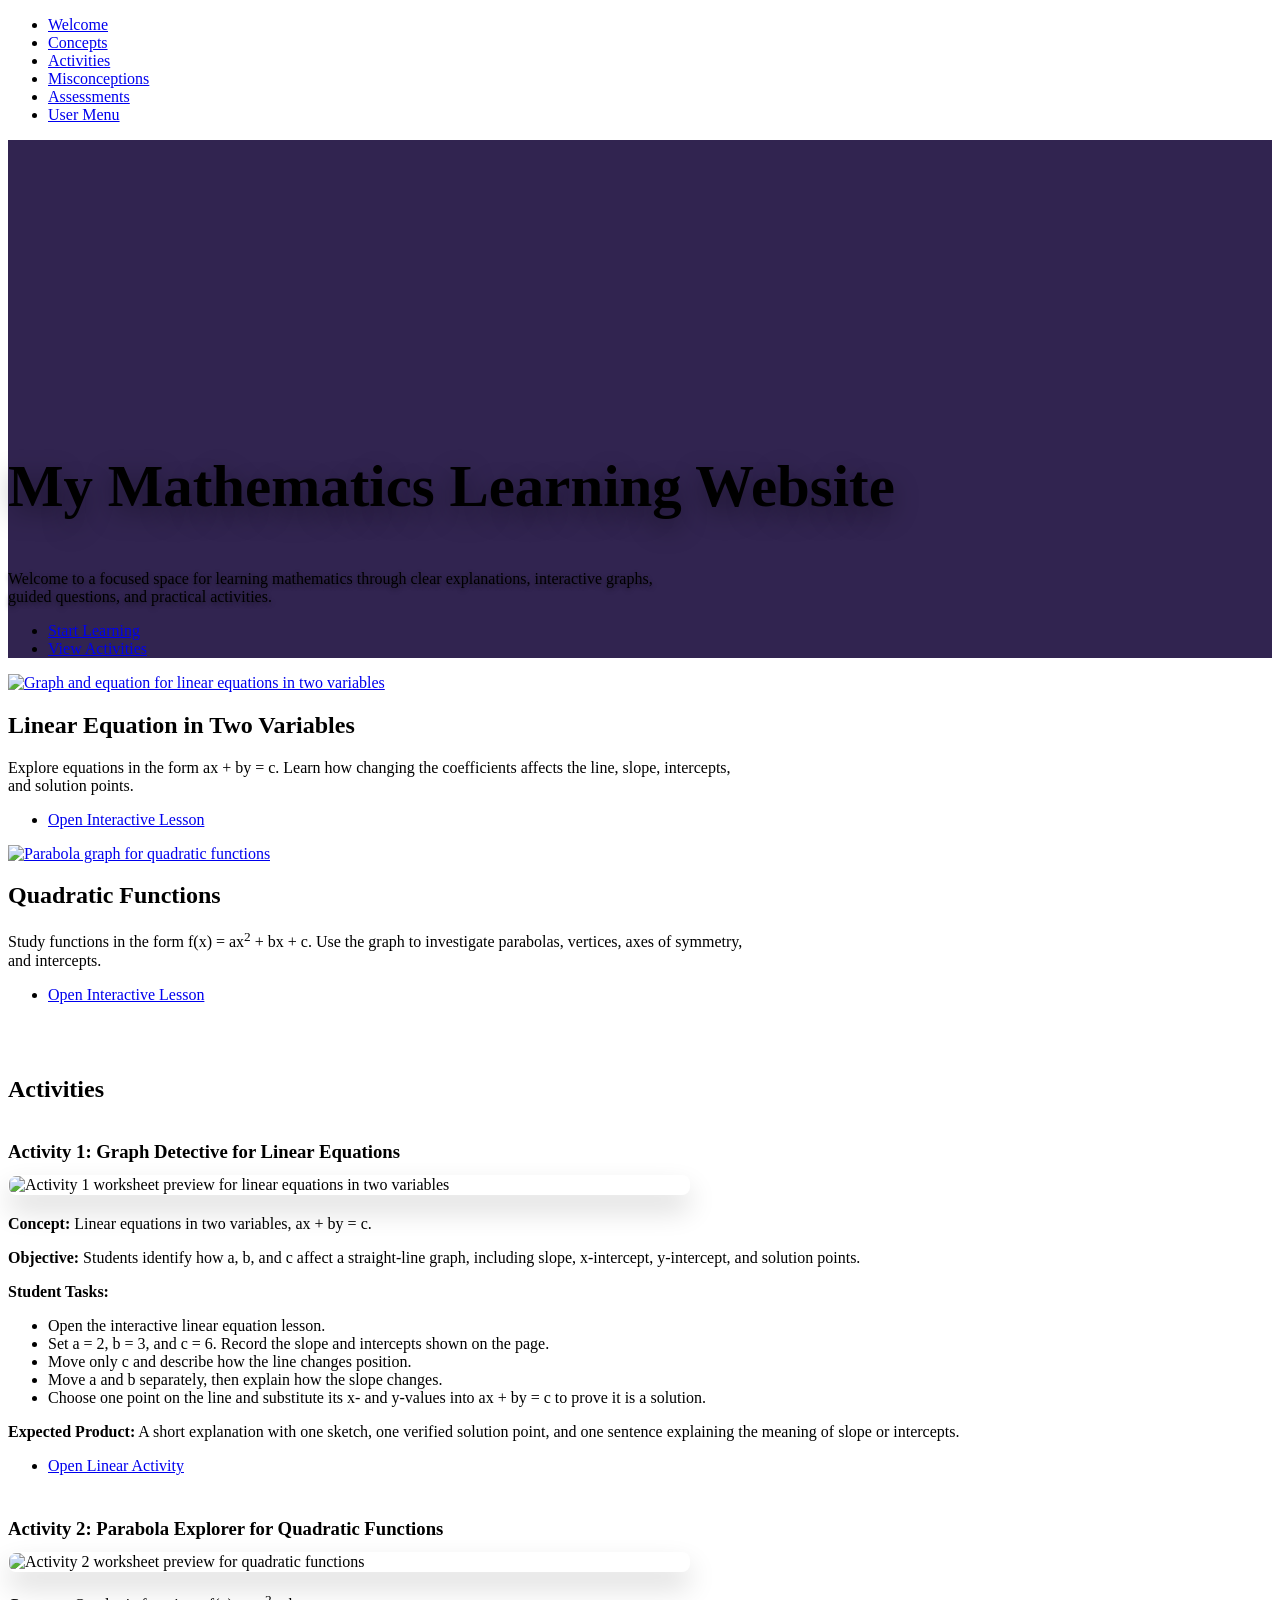
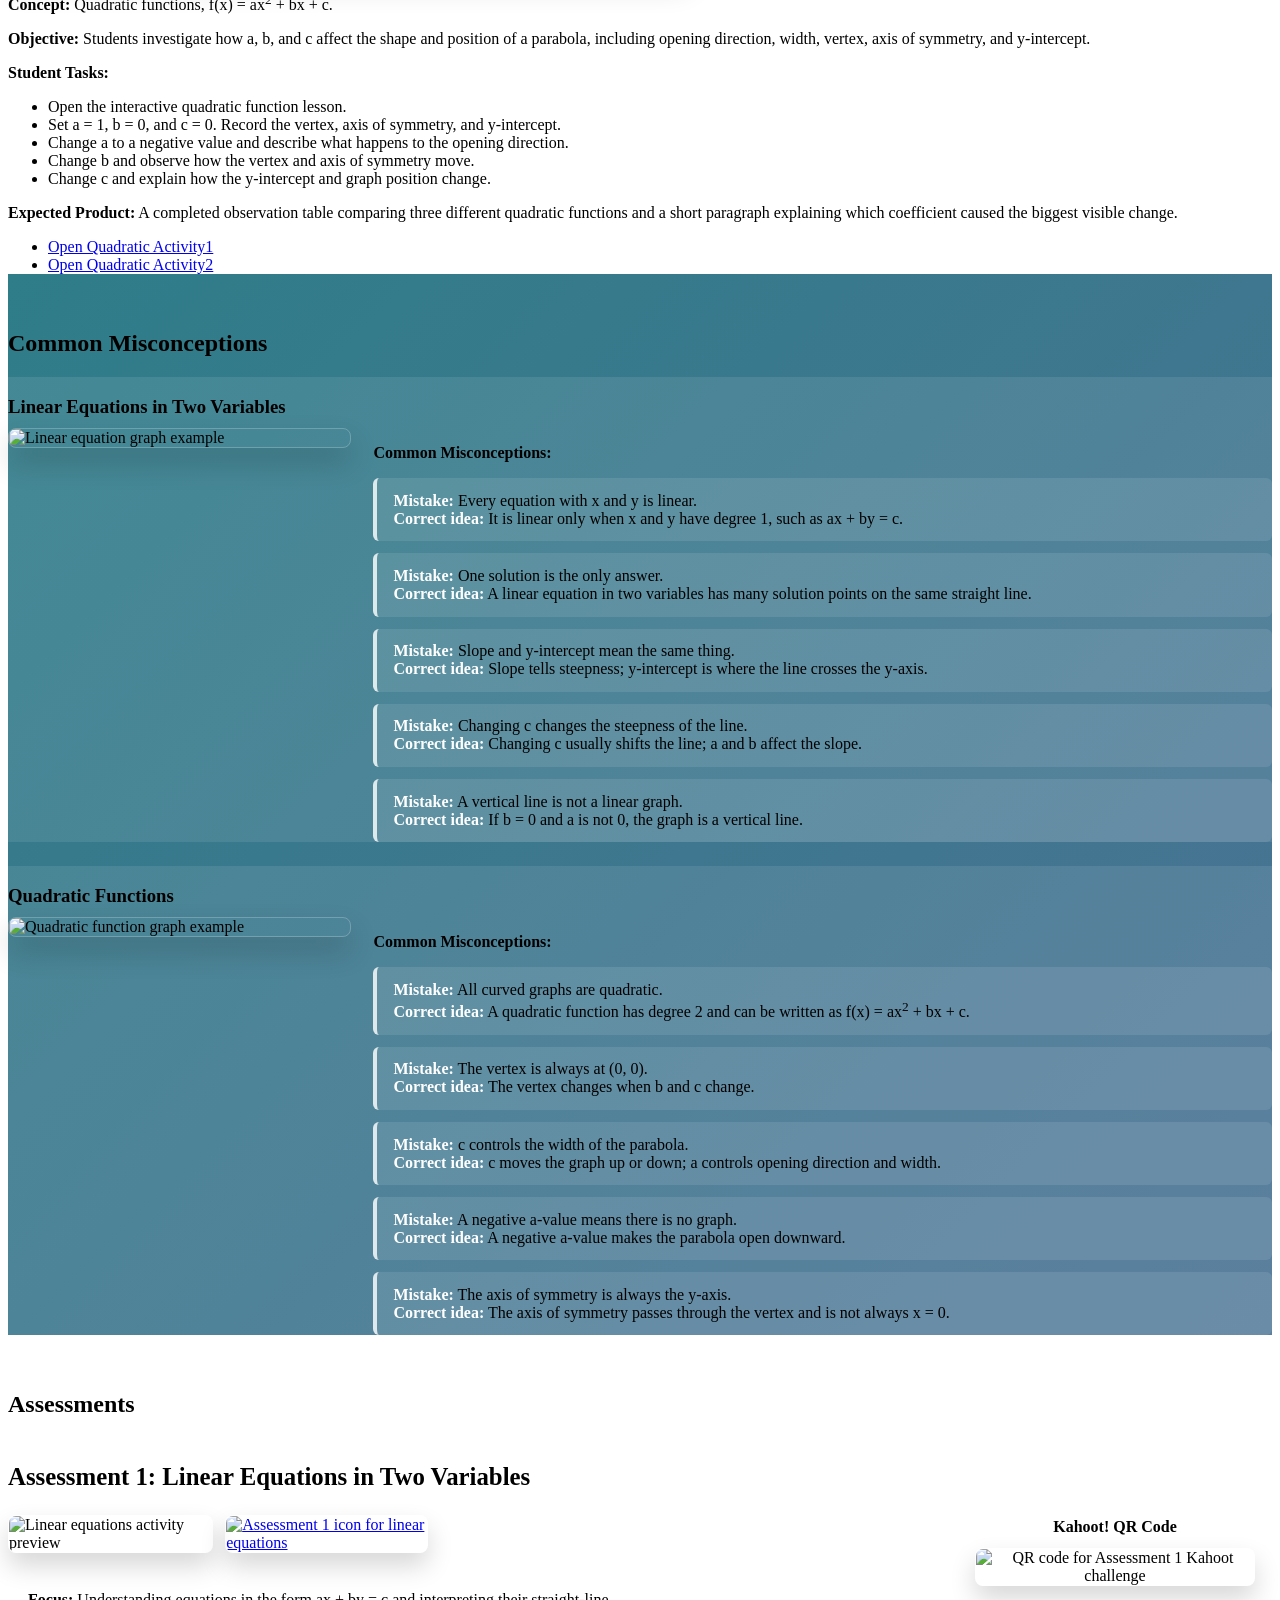
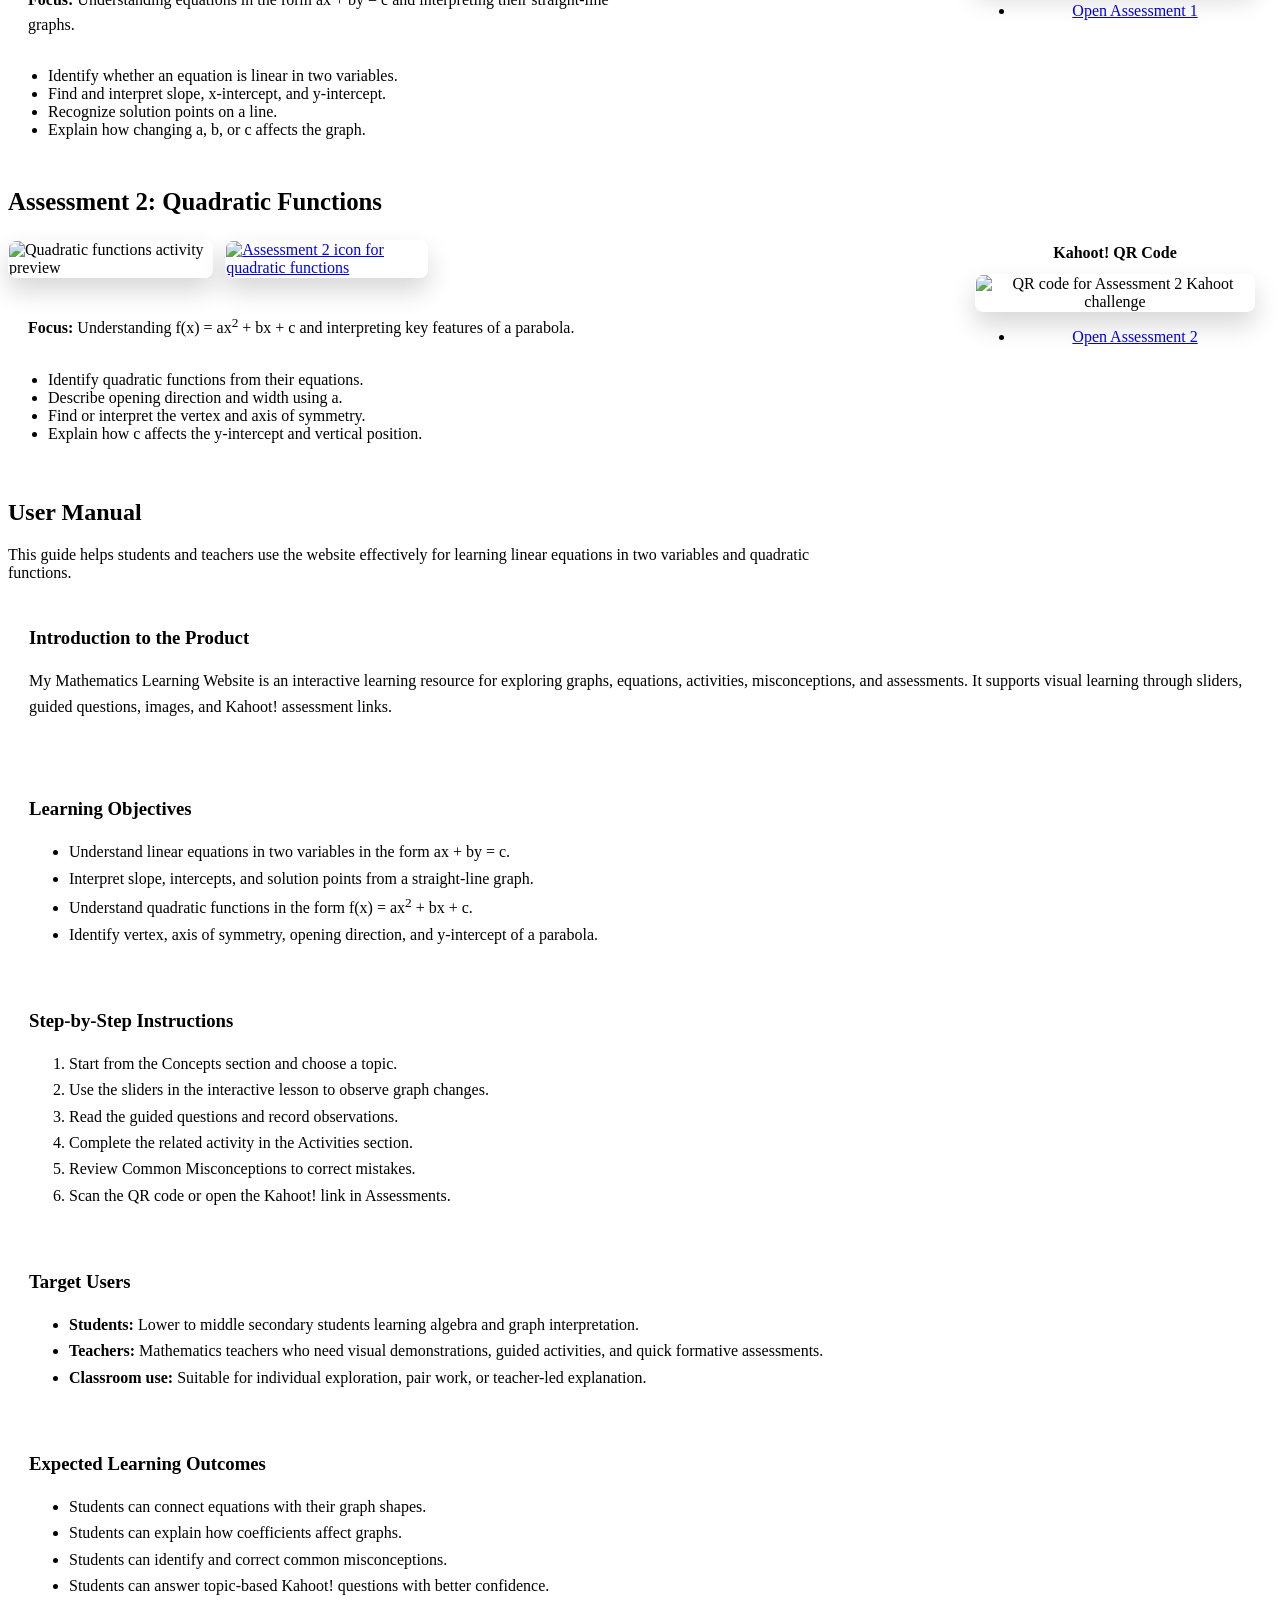
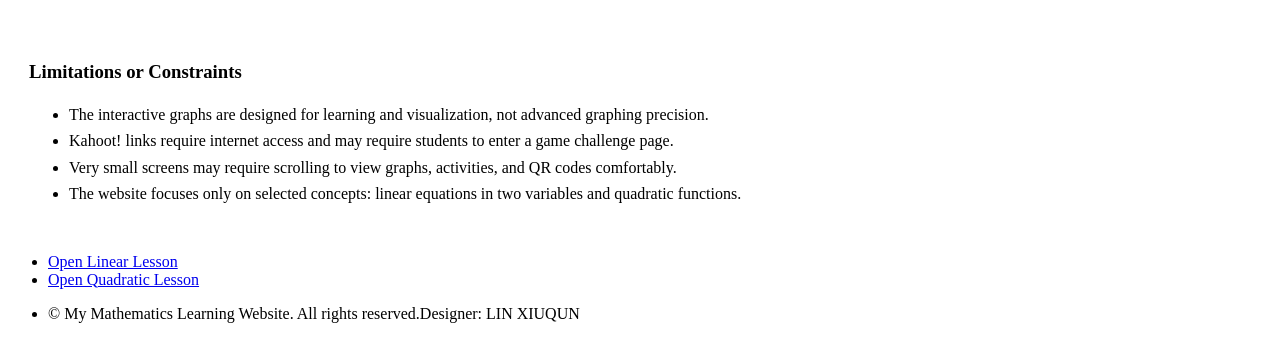
==== index.html @ 7a6833ec "Add files via upload" ====
<!DOCTYPE HTML>
<html>
	<head>
		<title>My Mathematics Learning Website</title>
		<meta charset="utf-8" />
		<meta name="viewport" content="width=device-width, initial-scale=1, user-scalable=no" />
		<link rel="stylesheet" href="assets/css/main.css" />
		<noscript><link rel="stylesheet" href="assets/css/noscript.css" /></noscript>
		<style>
			#intro {
				background-color: #312450;
				background-image: url("assets/css/images/intro-bg.png");
				background-position: center center;
				background-repeat: no-repeat;
				background-size: cover;
				background-attachment: scroll;
				justify-content: flex-start;
			}

			#intro .inner {
				max-width: none;
				padding-top: clamp(14.5rem, 40vh, 16.5rem);
			}

			#intro h1 {
				font-size: clamp(2.25rem, 4.6vw, 3.85rem);
				max-width: none;
				white-space: nowrap;
				text-shadow: 0 0.15em 0.45em rgba(0, 0, 0, 0.45);
			}

			#intro p {
				max-width: 680px;
				text-shadow: 0 0.1em 0.35em rgba(0, 0, 0, 0.45);
			}

			@media screen and (max-width: 736px) {
				#intro .inner {
					padding-top: 9rem;
				}

				#intro h1 {
					font-size: clamp(1.75rem, 8vw, 2.75rem);
				}
			}

			.spotlights .content .inner p {
				max-width: 46rem;
			}

			.section-note {
				max-width: 820px;
			}

			.features section h3 {
				margin-bottom: 0.65rem;
			}

			.features section ul {
				margin-bottom: 0;
			}

			.activity-list {
				display: grid;
				grid-template-columns: 1fr;
				gap: 1.5rem;
			}

			#two > .inner,
			#three > .inner {
				padding-top: 2.25rem;
			}

			.stacked-list {
				display: grid;
				grid-template-columns: 1fr;
				gap: 1.5rem;
			}

			.activity-list section,
			.stacked-list section {
				width: 100%;
			}

			.activity-image {
				display: block;
				width: 100%;
				max-width: 680px;
				height: auto;
				margin: 0.75rem 0 1.25rem;
				border-radius: 8px;
				border: 1px solid rgba(255, 255, 255, 0.18);
				box-shadow: 0 0.9rem 1.8rem rgba(0, 0, 0, 0.16);
			}

			#three {
				background: linear-gradient(135deg, #2f7d89 0%, #4b7294 100%);
			}

			#three .section-note {
				color: rgba(255, 255, 255, 0.82);
			}

			.misconception-card {
				background: rgba(255, 255, 255, 0.09);
				border-color: rgba(255, 255, 255, 0.22);
			}

			.misconception-layout {
				display: grid;
				grid-template-columns: minmax(220px, 0.38fr) minmax(0, 1fr);
				gap: 1.5rem;
				align-items: start;
			}

			.misconception-image {
				width: 100%;
				height: auto;
				border-radius: 8px;
				border: 1px solid rgba(255, 255, 255, 0.22);
				box-shadow: 0 0.9rem 1.8rem rgba(0, 0, 0, 0.18);
			}

			.misconception-list {
				display: grid;
				gap: 0.75rem;
				margin: 0;
				padding: 0;
				list-style: none;
			}

			.misconception-list li {
				background: rgba(255, 255, 255, 0.1);
				border-left: 4px solid rgba(255, 255, 255, 0.8);
				border-radius: 6px;
				padding: 0.85rem 1rem;
			}

			.misconception-list strong {
				color: #ffffff;
			}

			#four > .inner {
				padding-top: 2.25rem;
			}

			.assessment-list {
				display: grid;
				grid-template-columns: 1fr;
				gap: 1.5rem;
			}

			.assessment-card {
				width: 100%;
			}

			.assessment-layout {
				display: flex;
				flex-wrap: wrap;
				gap: 1.5rem;
				align-items: flex-start;
			}

			.assessment-layout > div:first-child {
				flex: 1 1 380px;
				min-width: 300px;
			}

			.assessment-card h3 {
				font-size: clamp(1.25rem, 2vw, 1.55rem);
				white-space: nowrap;
			}

			.assessment-visuals {
				display: grid;
				grid-template-columns: repeat(2, minmax(0, 1fr));
				gap: 0.9rem;
				margin: 0.85rem 0 1.2rem;
				max-width: 420px;
			}

			.assessment-image,
			.assessment-qr {
				width: 100%;
				height: auto;
				border-radius: 8px;
				border: 1px solid rgba(255, 255, 255, 0.2);
				box-shadow: 0 0.8rem 1.6rem rgba(0, 0, 0, 0.16);
			}

			.assessment-image-link {
				display: block;
				border-bottom: 0;
			}

			.assessment-image-link .assessment-image {
				transition: transform 0.2s ease, box-shadow 0.2s ease;
			}

			.assessment-image-link:hover .assessment-image {
				transform: translateY(-3px);
				box-shadow: 0 1rem 2rem rgba(0, 0, 0, 0.24);
			}

			.assessment-qr-panel {
				background: rgba(255, 255, 255, 0.1);
				border: 1px solid rgba(255, 255, 255, 0.18);
				border-radius: 8px;
				padding: 1rem;
				flex: 0 0 280px;
				justify-self: end;
				margin-left: auto;
				text-align: center;
				width: 280px;
			}

			.assessment-qr-panel h4 {
				margin: 0 0 0.75rem;
			}

			.assessment-qr-panel .actions {
				justify-content: center;
				margin: 1rem 0 0;
			}

			.assessment-focus {
				background: rgba(255, 255, 255, 0.1);
				border-left: 4px solid rgba(255, 255, 255, 0.82);
				border-radius: 6px;
				line-height: 1.55;
				margin: 1.35rem 0 1rem;
				max-width: 620px;
				padding: 0.85rem 1rem;
			}

			@media screen and (max-width: 980px) {
				.misconception-layout {
					grid-template-columns: 1fr;
				}
			}

			@media screen and (max-width: 860px) {
				.assessment-qr {
					max-width: 260px;
				}

				.assessment-qr-panel {
					justify-self: start;
					margin-left: 0;
					max-width: 320px;
					width: 100%;
				}

				.misconception-image {
					max-width: 520px;
				}

				.assessment-card h3 {
					white-space: normal;
				}
			}

			.quick-links {
				display: grid;
				grid-template-columns: repeat(2, minmax(0, 1fr));
				gap: 1.25rem;
				margin-top: 1.5rem;
			}

			.quick-link {
				background: rgba(255, 255, 255, 0.055);
				border: 1px solid rgba(255, 255, 255, 0.14);
				border-radius: 8px;
				padding: 1.25rem;
			}

			.quick-link h3 {
				margin-top: 0;
			}

			.quick-link .actions {
				margin-bottom: 0;
			}

			#five > .inner {
				padding-top: 2.25rem;
			}

			.manual-grid {
				display: grid;
				grid-template-columns: 1fr;
				gap: 1.25rem;
				margin-top: 1.5rem;
			}

			.manual-card {
				background: rgba(255, 255, 255, 0.07);
				border: 1px solid rgba(255, 255, 255, 0.16);
				border-radius: 8px;
				padding: 1.25rem;
			}

			.manual-card h3 {
				margin-top: 0;
			}

			.manual-card .icon.major {
				margin-bottom: 0.9rem;
			}

			.manual-card p,
			.manual-card li {
				line-height: 1.65;
			}

			.manual-card ul,
			.manual-card ol {
				margin-bottom: 0;
			}

			.manual-actions {
				margin-top: 1.5rem;
			}

			@media screen and (max-width: 736px) {
				.quick-links,
				.manual-grid {
					grid-template-columns: 1fr;
				}
			}
		</style>
	</head>
	<body class="is-preload">
		<section id="sidebar">
			<div class="inner">
				<nav>
					<ul>
						<li><a href="#intro">Welcome</a></li>
						<li><a href="#one">Concepts</a></li>
						<li><a href="#two">Activities</a></li>
						<li><a href="#three">Misconceptions</a></li>
						<li><a href="#four">Assessments</a></li>
						<li><a href="#five">User Menu</a></li>
					</ul>
				</nav>
			</div>
		</section>

		<div id="wrapper">
			<section id="intro" class="wrapper style1 fullscreen fade-up">
				<div class="inner">
					<h1>My Mathematics Learning Website</h1>
					<p>Welcome to a focused space for learning mathematics through clear explanations, interactive graphs, guided questions, and practical activities.</p>
					<ul class="actions">
						<li><a href="#one" class="button scrolly">Start Learning</a></li>
						<li><a href="#two" class="button scrolly">View Activities</a></li>
					</ul>
				</div>
			</section>

			<section id="one" class="wrapper style2 spotlights">
				<section>
					<a href="linear-equation-fall.html" class="image"><img src="images/linear-equation.png" alt="Graph and equation for linear equations in two variables" data-position="center center" /></a>
					<div class="content">
						<div class="inner">
							<h2>Linear Equation in Two Variables</h2>
							<p>Explore equations in the form ax + by = c. Learn how changing the coefficients affects the line, slope, intercepts, and solution points.</p>
							<ul class="actions">
								<li><a href="linear-equation-fall.html" class="button">Open Interactive Lesson</a></li>
							</ul>
						</div>
					</div>
				</section>
				<section>
					<a href="quadratic-function-fall.html" class="image"><img src="images/quadratic-function.png" alt="Parabola graph for quadratic functions" data-position="top center" /></a>
					<div class="content">
						<div class="inner">
							<h2>Quadratic Functions</h2>
							<p>Study functions in the form f(x) = ax<sup>2</sup> + bx + c. Use the graph to investigate parabolas, vertices, axes of symmetry, and intercepts.</p>
							<ul class="actions">
								<li><a href="quadratic-function-fall.html" class="button">Open Interactive Lesson</a></li>
							</ul>
						</div>
					</div>
				</section>
			</section>

			<section id="two" class="wrapper style3 fade-up">
				<div class="inner">
					<h2>Activities</h2>
					<div class="features activity-list">
						<section>
							<span class="icon solid major fa-chart-line"></span>
							<h3>Activity 1: Graph Detective for Linear Equations</h3>
							<img class="activity-image" src="images/Activity 1.png" alt="Activity 1 worksheet preview for linear equations in two variables" />
							<p><strong>Concept:</strong> Linear equations in two variables, ax + by = c.</p>
							<p><strong>Objective:</strong> Students identify how a, b, and c affect a straight-line graph, including slope, x-intercept, y-intercept, and solution points.</p>
							<p><strong>Student Tasks:</strong></p>
							<ul>
								<li>Open the interactive linear equation lesson.</li>
								<li>Set a = 2, b = 3, and c = 6. Record the slope and intercepts shown on the page.</li>
								<li>Move only c and describe how the line changes position.</li>
								<li>Move a and b separately, then explain how the slope changes.</li>
								<li>Choose one point on the line and substitute its x- and y-values into ax + by = c to prove it is a solution.</li>
							</ul>
							<p><strong>Expected Product:</strong> A short explanation with one sketch, one verified solution point, and one sentence explaining the meaning of slope or intercepts.</p>
							<ul class="actions">
								<li><a href="https://www.geogebra.org/calculator/cyp2grm3" class="button">Open Linear Activity</a></li>
							</ul>
						</section>
						<section>
							<span class="icon solid major fa-project-diagram"></span>
							<h3>Activity 2: Parabola Explorer for Quadratic Functions</h3>
							<img class="activity-image" src="images/Activity 2.png" alt="Activity 2 worksheet preview for quadratic functions" />
							<p><strong>Concept:</strong> Quadratic functions, f(x) = ax<sup>2</sup> + bx + c.</p>
							<p><strong>Objective:</strong> Students investigate how a, b, and c affect the shape and position of a parabola, including opening direction, width, vertex, axis of symmetry, and y-intercept.</p>
							<p><strong>Student Tasks:</strong></p>
							<ul>
								<li>Open the interactive quadratic function lesson.</li>
								<li>Set a = 1, b = 0, and c = 0. Record the vertex, axis of symmetry, and y-intercept.</li>
								<li>Change a to a negative value and describe what happens to the opening direction.</li>
								<li>Change b and observe how the vertex and axis of symmetry move.</li>
								<li>Change c and explain how the y-intercept and graph position change.</li>
							</ul>
							<p><strong>Expected Product:</strong> A completed observation table comparing three different quadratic functions and a short paragraph explaining which coefficient caused the biggest visible change.</p>
							<ul class="actions">
								<li><a href="https://www.geogebra.org/calculator/xvq3qetr" class="button">Open Quadratic Activity1</a></li>
								<li><a href="https://www.geogebra.org/calculator/nx4ectx9" class="button">Open Quadratic Activity2</a></li>
							</ul>
						</section>
					</div>
				</div>
			</section>

			<section id="three" class="wrapper fade-up">
				<div class="inner">
					<h2>Common Misconceptions</h2>
					<div class="features stacked-list">
						<section class="misconception-card">
							<span class="icon solid major fa-chart-line"></span>
							<h3>Linear Equations in Two Variables</h3>
							<div class="misconception-layout">
								<img class="misconception-image" src="images/linear-equation-1.png" alt="Linear equation graph example" />
								<div>
									<p><strong>Common Misconceptions:</strong></p>
									<ul class="misconception-list">
										<li><strong>Mistake:</strong> Every equation with x and y is linear.<br><strong>Correct idea:</strong> It is linear only when x and y have degree 1, such as ax + by = c.</li>
										<li><strong>Mistake:</strong> One solution is the only answer.<br><strong>Correct idea:</strong> A linear equation in two variables has many solution points on the same straight line.</li>
										<li><strong>Mistake:</strong> Slope and y-intercept mean the same thing.<br><strong>Correct idea:</strong> Slope tells steepness; y-intercept is where the line crosses the y-axis.</li>
										<li><strong>Mistake:</strong> Changing c changes the steepness of the line.<br><strong>Correct idea:</strong> Changing c usually shifts the line; a and b affect the slope.</li>
										<li><strong>Mistake:</strong> A vertical line is not a linear graph.<br><strong>Correct idea:</strong> If b = 0 and a is not 0, the graph is a vertical line.</li>
									</ul>
								</div>
							</div>
						</section>
						<section class="misconception-card">
							<span class="icon solid major fa-project-diagram"></span>
							<h3>Quadratic Functions</h3>
							<div class="misconception-layout">
								<img class="misconception-image" src="images/quadratic-function-1.png" alt="Quadratic function graph example" />
								<div>
									<p><strong>Common Misconceptions:</strong></p>
									<ul class="misconception-list">
										<li><strong>Mistake:</strong> All curved graphs are quadratic.<br><strong>Correct idea:</strong> A quadratic function has degree 2 and can be written as f(x) = ax<sup>2</sup> + bx + c.</li>
										<li><strong>Mistake:</strong> The vertex is always at (0, 0).<br><strong>Correct idea:</strong> The vertex changes when b and c change.</li>
										<li><strong>Mistake:</strong> c controls the width of the parabola.<br><strong>Correct idea:</strong> c moves the graph up or down; a controls opening direction and width.</li>
										<li><strong>Mistake:</strong> A negative a-value means there is no graph.<br><strong>Correct idea:</strong> A negative a-value makes the parabola open downward.</li>
										<li><strong>Mistake:</strong> The axis of symmetry is always the y-axis.<br><strong>Correct idea:</strong> The axis of symmetry passes through the vertex and is not always x = 0.</li>
									</ul>
								</div>
							</div>
						</section>
					</div>
				</div>
			</section>

			<section id="four" class="wrapper style2 fade-up">
				<div class="inner">
					<h2>Assessments</h2>
					<div class="features assessment-list">
						<section class="assessment-card">
							<span class="icon solid major fa-list-ol"></span>
							<h3>Assessment 1: Linear Equations in Two Variables</h3>
							<div class="assessment-layout">
								<div>
									<div class="assessment-visuals">
										<img class="assessment-image" src="images/Activity 1.png" alt="Linear equations activity preview" />
										<a class="assessment-image-link" href="https://create.kahoot.it/details/7e42a86b-f212-4b4c-a814-577bff039690?drawer=" target="_blank" aria-label="Open Assessment 1 Kahoot creator page">
											<img class="assessment-image" src="images/Assessment1.png" alt="Assessment 1 icon for linear equations" />
										</a>
									</div>
									<p class="assessment-focus"><strong>Focus:</strong> Understanding equations in the form ax + by = c and interpreting their straight-line graphs.</p>
									<ul>
										<li>Identify whether an equation is linear in two variables.</li>
										<li>Find and interpret slope, x-intercept, and y-intercept.</li>
										<li>Recognize solution points on a line.</li>
										<li>Explain how changing a, b, or c affects the graph.</li>
									</ul>
								</div>
								<div class="assessment-qr-panel">
									<h4>Kahoot! QR Code</h4>
									<img class="assessment-qr" src="images/assignment1-qr-code.png" alt="QR code for Assessment 1 Kahoot challenge" />
									<ul class="actions">
										<li><a href="https://kahoot.it/challenge/07612202" target="_blank" class="button">Open Assessment 1</a></li>
									</ul>
								</div>
							</div>
						</section>

						<section class="assessment-card">
							<span class="icon solid major fa-comments"></span>
							<h3>Assessment 2: Quadratic Functions</h3>
							<div class="assessment-layout">
								<div>
									<div class="assessment-visuals">
										<img class="assessment-image" src="images/Activity 2.png" alt="Quadratic functions activity preview" />
										<a class="assessment-image-link" href="https://create.kahoot.it/details/2c285b5a-39e4-4279-9cdb-6859ae98ad5c?drawer=" target="_blank" aria-label="Open Assessment 2 Kahoot creator page">
											<img class="assessment-image" src="images/Assessment2.png" alt="Assessment 2 icon for quadratic functions" />
										</a>
									</div>
									<p class="assessment-focus"><strong>Focus:</strong> Understanding f(x) = ax<sup>2</sup> + bx + c and interpreting key features of a parabola.</p>
									<ul>
										<li>Identify quadratic functions from their equations.</li>
										<li>Describe opening direction and width using a.</li>
										<li>Find or interpret the vertex and axis of symmetry.</li>
										<li>Explain how c affects the y-intercept and vertical position.</li>
									</ul>
								</div>
								<div class="assessment-qr-panel">
									<h4>Kahoot! QR Code</h4>
									<img class="assessment-qr" src="images/assignment2-qr-code.png" alt="QR code for Assessment 2 Kahoot challenge" />
									<ul class="actions">
										<li><a href="https://kahoot.it/challenge/01729989" target="_blank" class="button">Open Assessment 2</a></li>
									</ul>
								</div>
							</div>
						</section>
					</div>
				</div>
			</section>

			<section id="five" class="wrapper style1 fade-up">
				<div class="inner">
					<h2>User Manual</h2>
					<p class="section-note">This guide helps students and teachers use the website effectively for learning linear equations in two variables and quadratic functions.</p>
					<div class="manual-grid">
						<section class="manual-card featured">
							<span class="icon solid major fa-info-circle"></span>
							<h3>Introduction to the Product</h3>
							<p>My Mathematics Learning Website is an interactive learning resource for exploring graphs, equations, activities, misconceptions, and assessments. It supports visual learning through sliders, guided questions, images, and Kahoot! assessment links.</p>
						</section>

						<section class="manual-card">
							<span class="icon solid major fa-bullseye"></span>
							<h3>Learning Objectives</h3>
							<ul>
								<li>Understand linear equations in two variables in the form ax + by = c.</li>
								<li>Interpret slope, intercepts, and solution points from a straight-line graph.</li>
								<li>Understand quadratic functions in the form f(x) = ax<sup>2</sup> + bx + c.</li>
								<li>Identify vertex, axis of symmetry, opening direction, and y-intercept of a parabola.</li>
							</ul>
						</section>

						<section class="manual-card">
							<span class="icon solid major fa-tasks"></span>
							<h3>Step-by-Step Instructions</h3>
							<ol>
								<li>Start from the Concepts section and choose a topic.</li>
								<li>Use the sliders in the interactive lesson to observe graph changes.</li>
								<li>Read the guided questions and record observations.</li>
								<li>Complete the related activity in the Activities section.</li>
								<li>Review Common Misconceptions to correct mistakes.</li>
								<li>Scan the QR code or open the Kahoot! link in Assessments.</li>
							</ol>
						</section>

						<section class="manual-card">
							<span class="icon solid major fa-users"></span>
							<h3>Target Users</h3>
							<ul>
								<li><strong>Students:</strong> Lower to middle secondary students learning algebra and graph interpretation.</li>
								<li><strong>Teachers:</strong> Mathematics teachers who need visual demonstrations, guided activities, and quick formative assessments.</li>
								<li><strong>Classroom use:</strong> Suitable for individual exploration, pair work, or teacher-led explanation.</li>
							</ul>
						</section>

						<section class="manual-card">
							<span class="icon solid major fa-check-circle"></span>
							<h3>Expected Learning Outcomes</h3>
							<ul>
								<li>Students can connect equations with their graph shapes.</li>
								<li>Students can explain how coefficients affect graphs.</li>
								<li>Students can identify and correct common misconceptions.</li>
								<li>Students can answer topic-based Kahoot! questions with better confidence.</li>
							</ul>
						</section>

						<section class="manual-card featured">
							<span class="icon solid major fa-exclamation-triangle"></span>
							<h3>Limitations or Constraints</h3>
							<ul>
								<li>The interactive graphs are designed for learning and visualization, not advanced graphing precision.</li>
								<li>Kahoot! links require internet access and may require students to enter a game challenge page.</li>
								<li>Very small screens may require scrolling to view graphs, activities, and QR codes comfortably.</li>
								<li>The website focuses only on selected concepts: linear equations in two variables and quadratic functions.</li>
							</ul>
						</section>
					</div>
					<ul class="actions manual-actions">
						<li><a href="linear-equation-fall.html" class="button">Open Linear Lesson</a></li>
						<li><a href="quadratic-function-fall.html" class="button">Open Quadratic Lesson</a></li>
					</ul>
				</div>
			</section>
		</div>

		<footer id="footer" class="wrapper style1-alt">
			<div class="inner">
				<ul class="menu">
					<li>&copy; My Mathematics Learning Website. All rights reserved.Designer: LIN XIUQUN</li>
				</ul>
			</div>
		</footer>

		<script src="assets/js/jquery.min.js"></script>
		<script src="assets/js/jquery.scrollex.min.js"></script>
		<script src="assets/js/jquery.scrolly.min.js"></script>
		<script src="assets/js/browser.min.js"></script>
		<script src="assets/js/breakpoints.min.js"></script>
		<script src="assets/js/util.js"></script>
		<script src="assets/js/main.js"></script>
	</body>
</html>
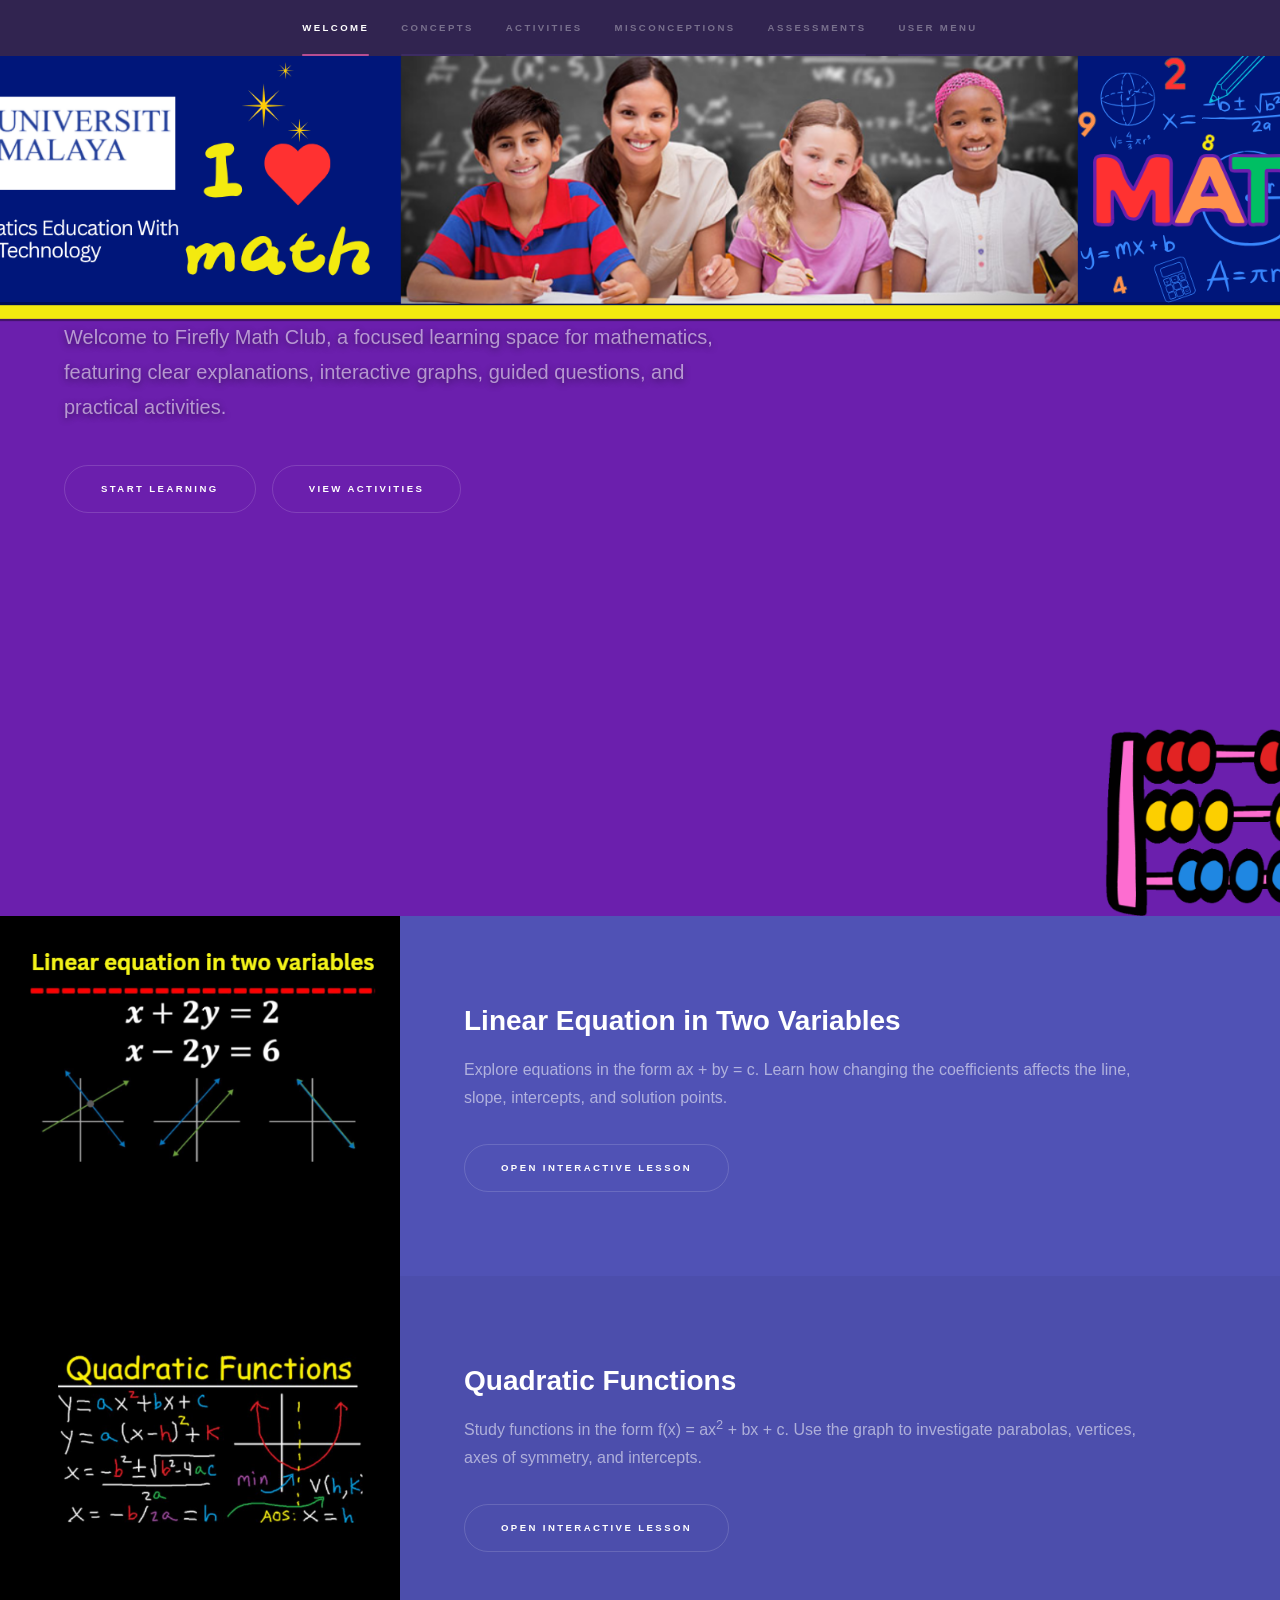
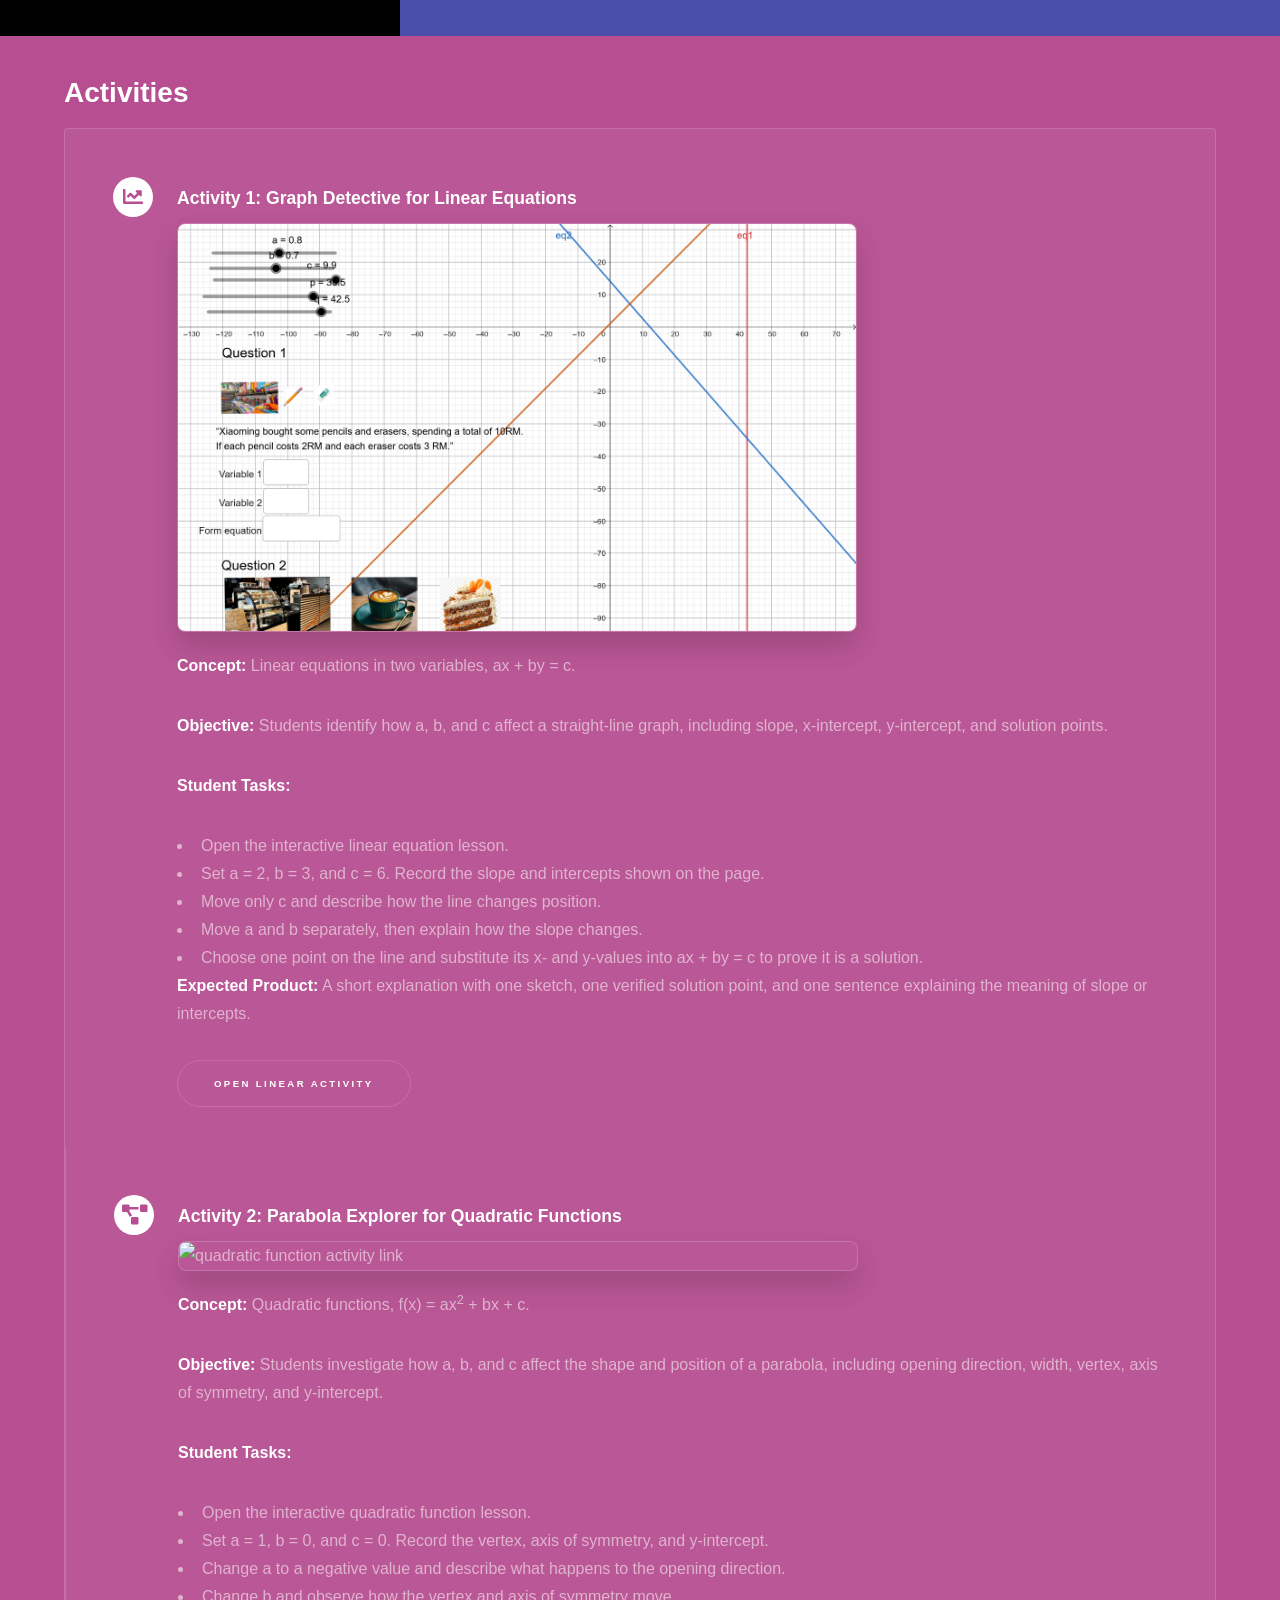
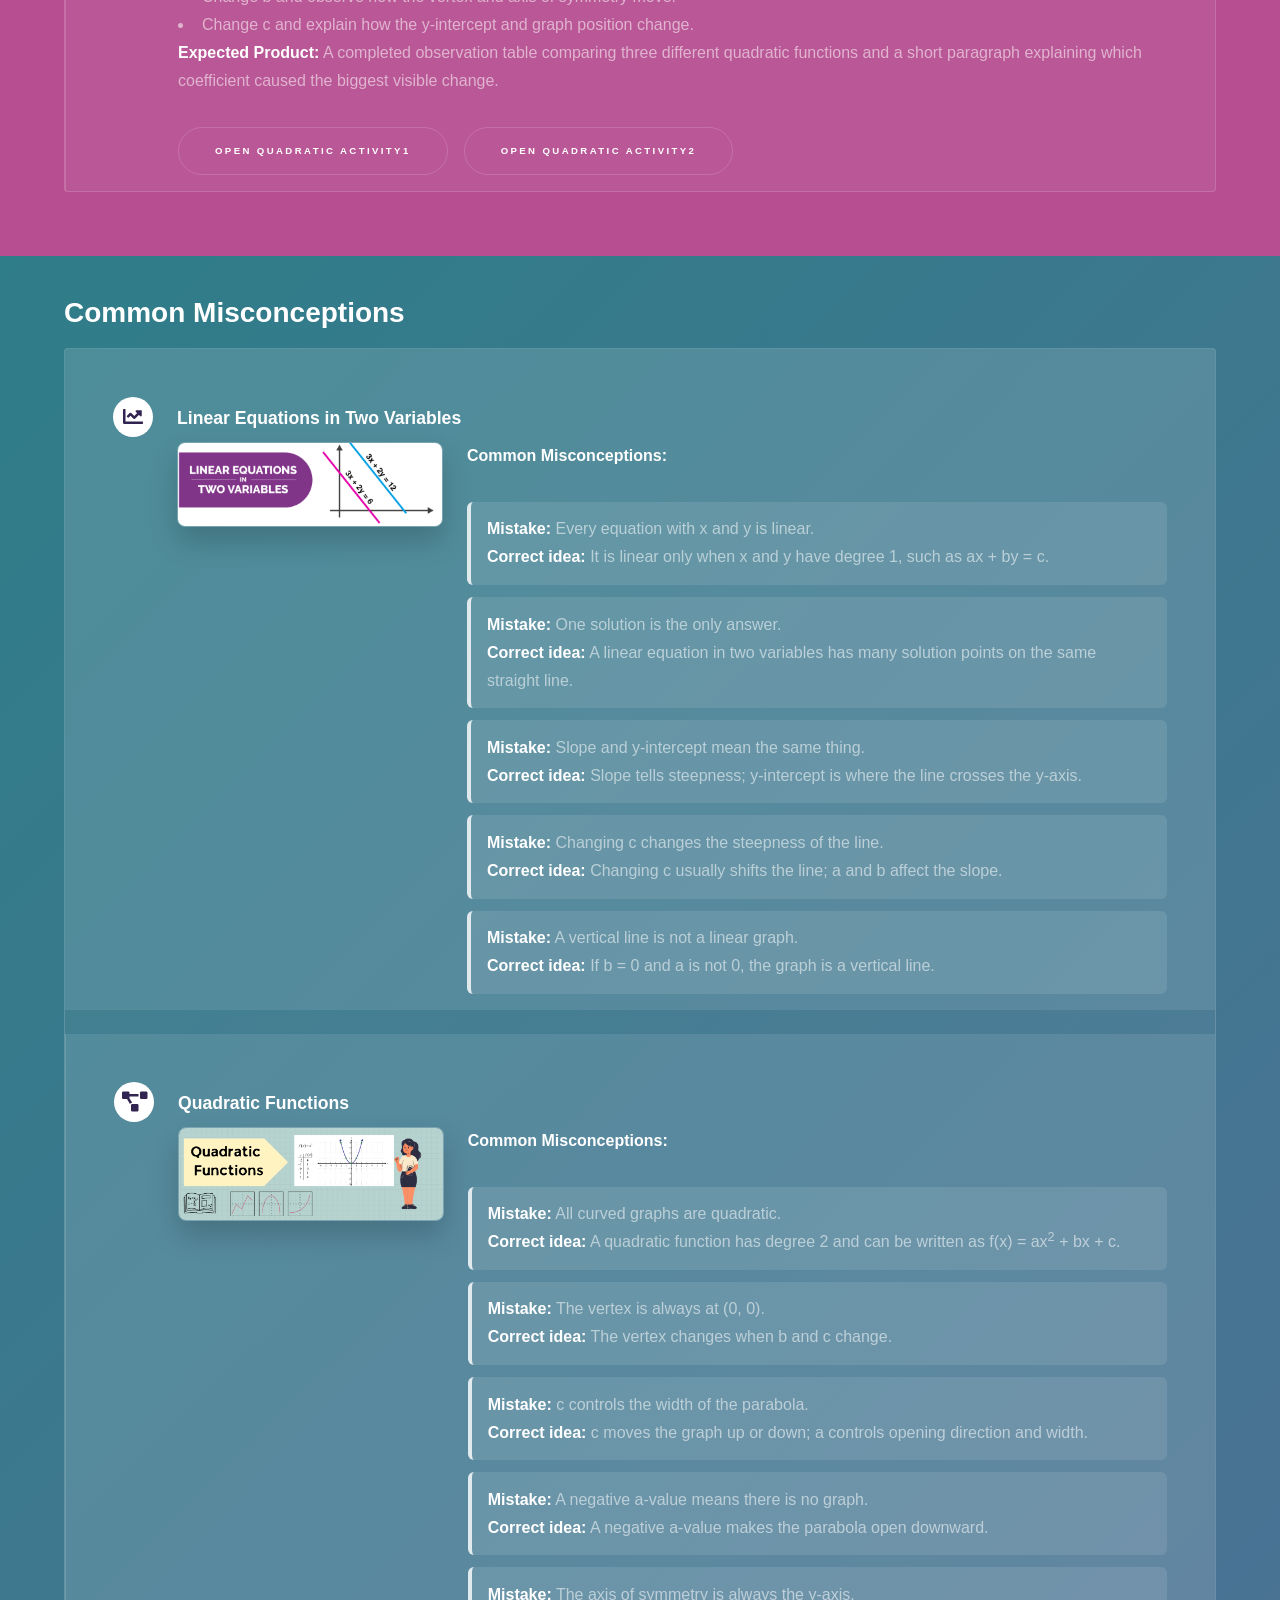
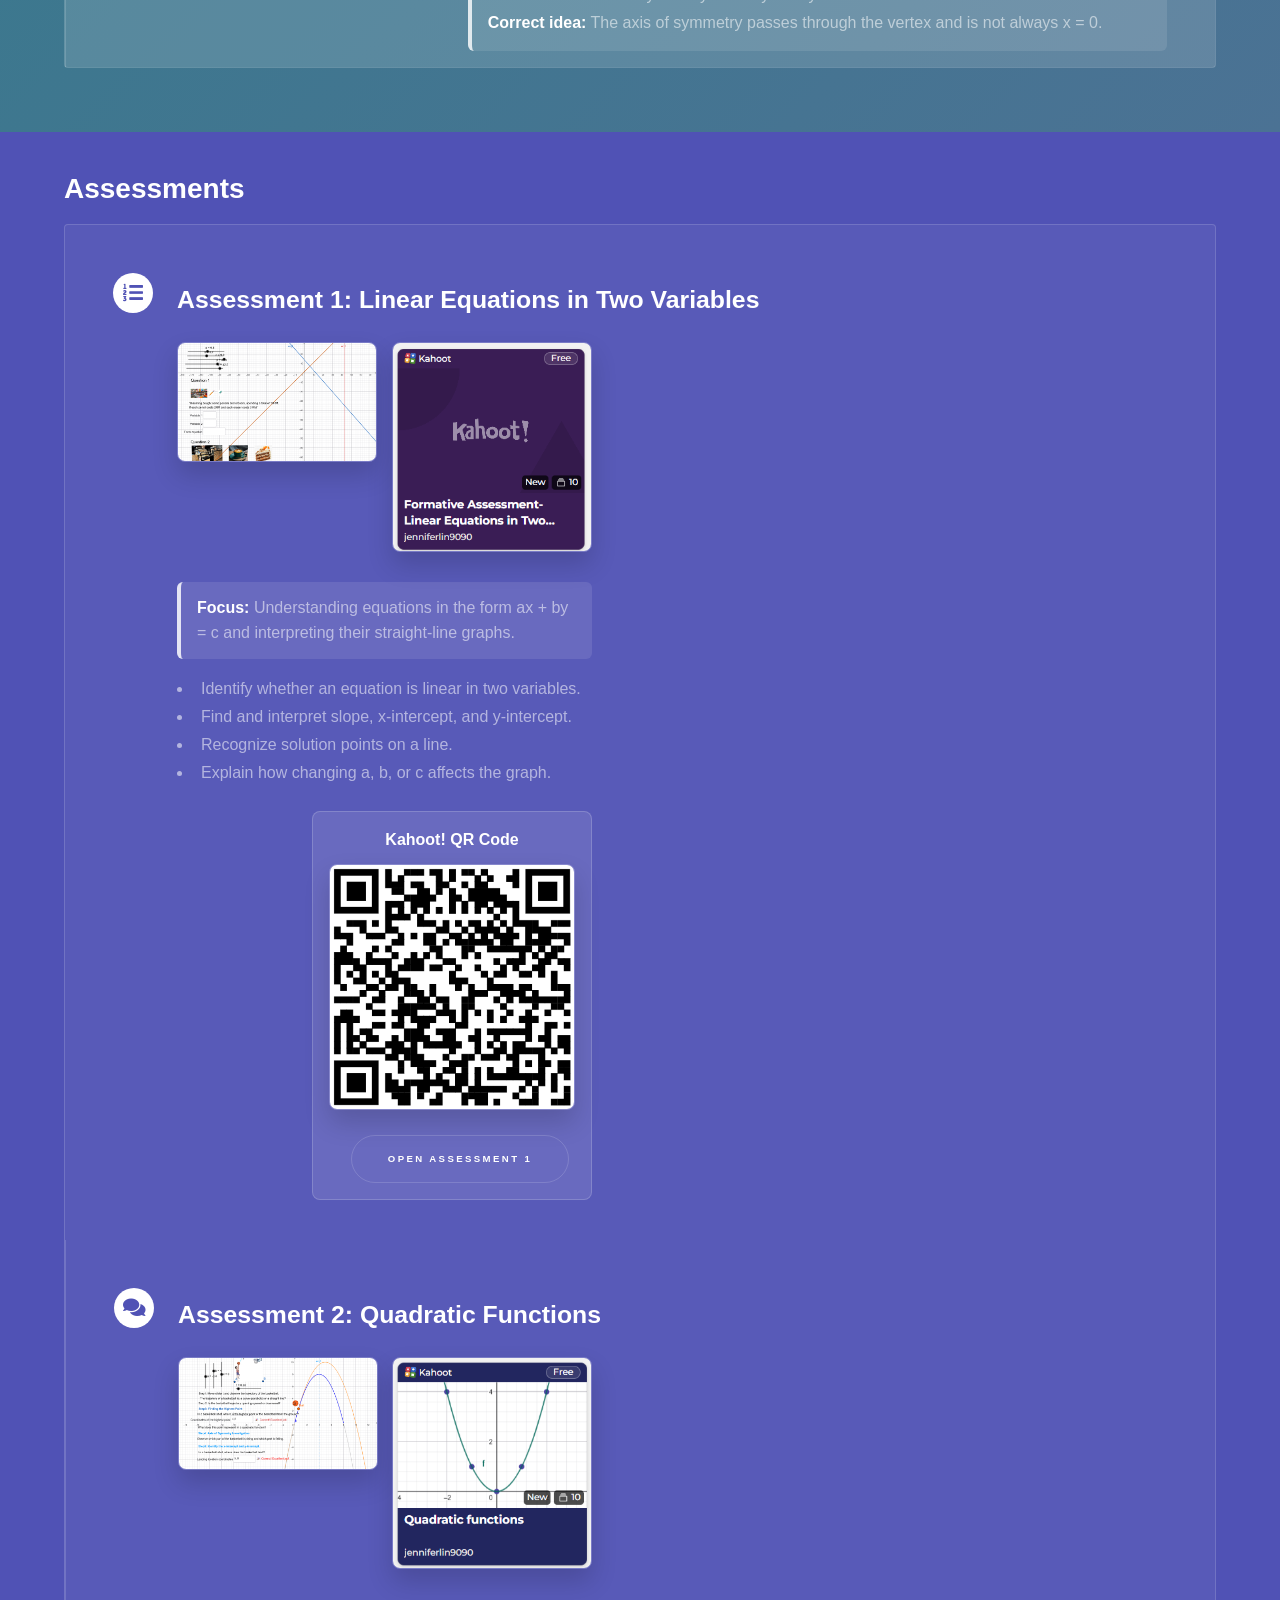
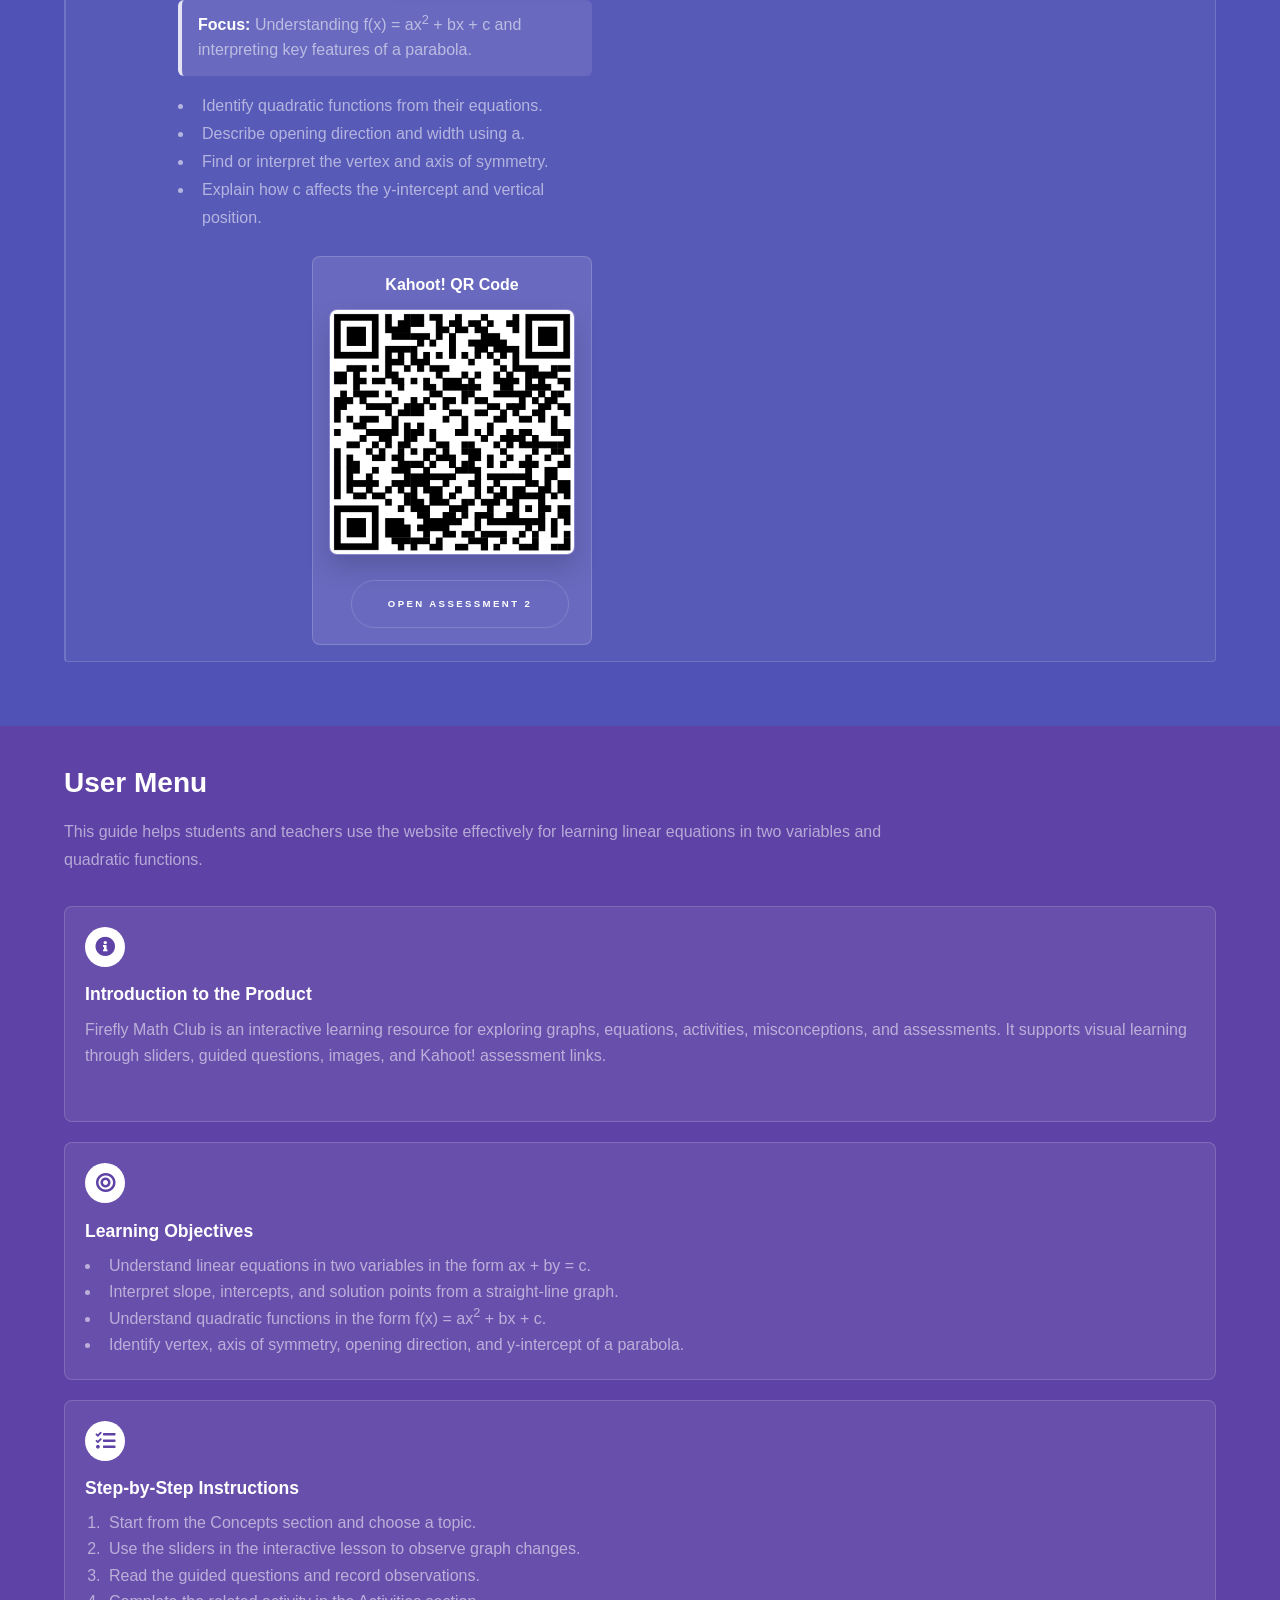
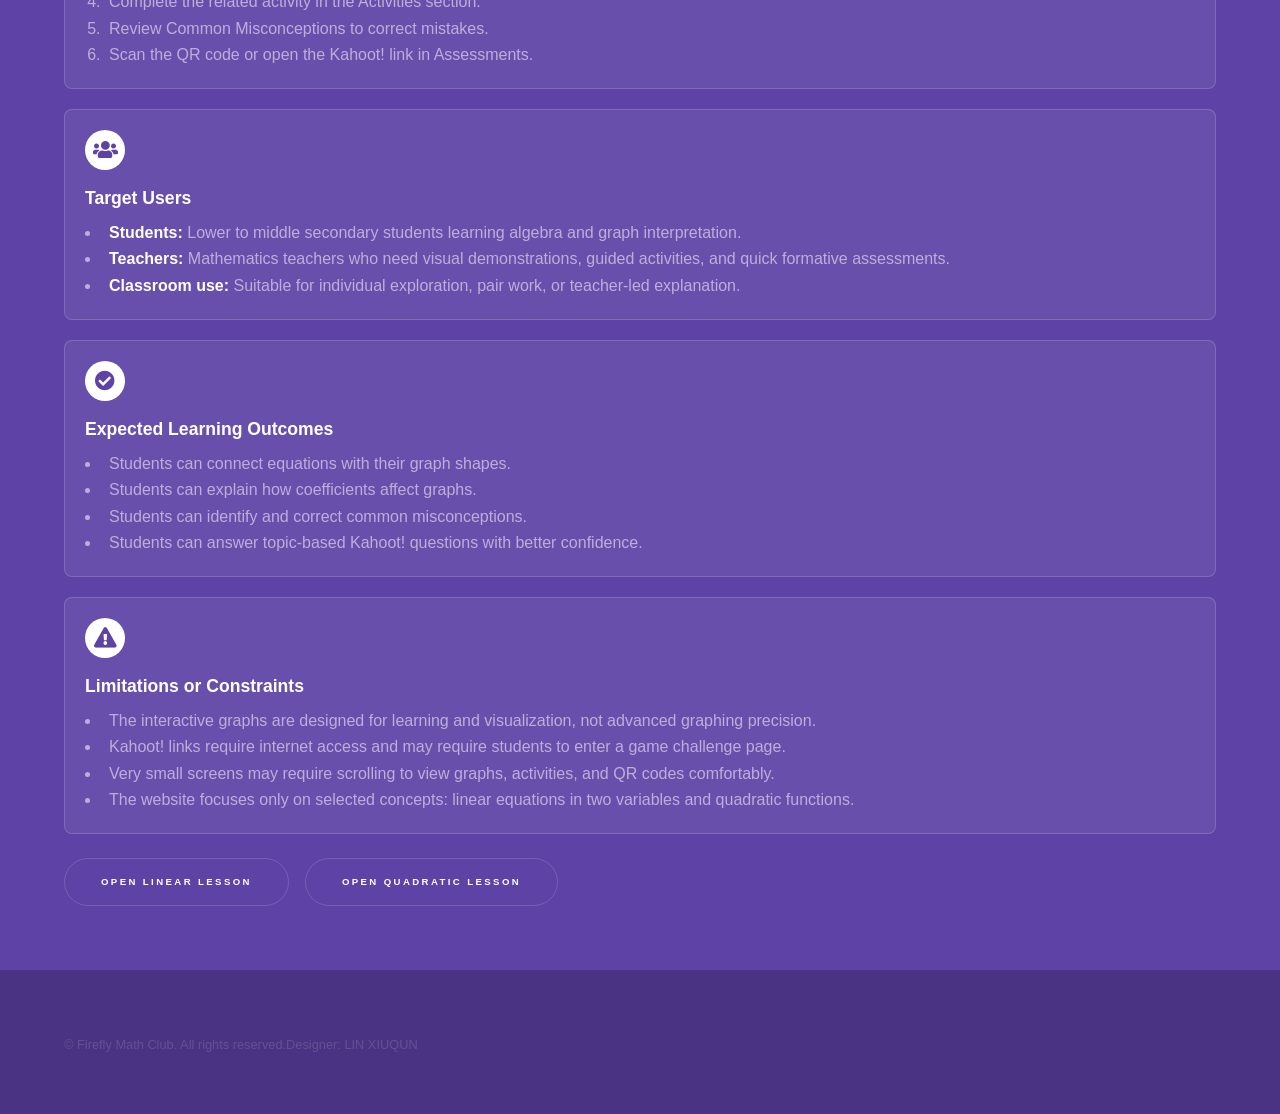
==== commit 49655972: "Update index.html" ====
--- a/index.html
+++ b/index.html
@@ -1,7 +1,7 @@
 <!DOCTYPE HTML>
 <html>
 	<head>
-		<title>My Mathematics Learning Website</title>
+		<title>Firefly Math Club</title>
 		<meta charset="utf-8" />
 		<meta name="viewport" content="width=device-width, initial-scale=1, user-scalable=no" />
 		<link rel="stylesheet" href="assets/css/main.css" />
@@ -349,8 +349,7 @@
 		<div id="wrapper">
 			<section id="intro" class="wrapper style1 fullscreen fade-up">
 				<div class="inner">
-					<h1>My Mathematics Learning Website</h1>
-					<p>Welcome to a focused space for learning mathematics through clear explanations, interactive graphs, guided questions, and practical activities.</p>
+					<p>Welcome to Firefly Math Club, a focused learning space for mathematics, featuring clear explanations, interactive graphs, guided questions, and practical activities.</p>
 					<ul class="actions">
 						<li><a href="#one" class="button scrolly">Start Learning</a></li>
 						<li><a href="#two" class="button scrolly">View Activities</a></li>
@@ -392,7 +391,9 @@
 						<section>
 							<span class="icon solid major fa-chart-line"></span>
 							<h3>Activity 1: Graph Detective for Linear Equations</h3>
-							<img class="activity-image" src="images/Activity 1.png" alt="Activity 1 worksheet preview for linear equations in two variables" />
+							<a class="activity-image-link" href="https://www.geogebra.org/calculator/cyp2grm3" target="_blank" aria-label="Open Linear Equation Activity page">
+								<img class="activity-image" src="images/Activity 1.png" alt="linear equation activity link">
+							</a>
 							<p><strong>Concept:</strong> Linear equations in two variables, ax + by = c.</p>
 							<p><strong>Objective:</strong> Students identify how a, b, and c affect a straight-line graph, including slope, x-intercept, y-intercept, and solution points.</p>
 							<p><strong>Student Tasks:</strong></p>
@@ -411,7 +412,9 @@
 						<section>
 							<span class="icon solid major fa-project-diagram"></span>
 							<h3>Activity 2: Parabola Explorer for Quadratic Functions</h3>
-							<img class="activity-image" src="images/Activity 2.png" alt="Activity 2 worksheet preview for quadratic functions" />
+							<a class="activity-image-link" href="game1.html" target="_blank" aria-label="Open Quadratic Function Activity page">
+								<img class="activity-image" src="images/activity-game1.png" alt="quadratic function activity link">
+							</a>
 							<p><strong>Concept:</strong> Quadratic functions, f(x) = ax<sup>2</sup> + bx + c.</p>
 							<p><strong>Objective:</strong> Students investigate how a, b, and c affect the shape and position of a parabola, including opening direction, width, vertex, axis of symmetry, and y-intercept.</p>
 							<p><strong>Student Tasks:</strong></p>
@@ -485,7 +488,7 @@
 								<div>
 									<div class="assessment-visuals">
 										<img class="assessment-image" src="images/Activity 1.png" alt="Linear equations activity preview" />
-										<a class="assessment-image-link" href="https://create.kahoot.it/details/7e42a86b-f212-4b4c-a814-577bff039690?drawer=" target="_blank" aria-label="Open Assessment 1 Kahoot creator page">
+										<a class="assessment-image-link" href="https://kahoot.it/challenge/07612202?challenge-id=af8d0066-a985-4790-b98b-83891f6ab121_1780303938430" target="_blank" aria-label="Open Assessment 1 Kahoot creator page">
 											<img class="assessment-image" src="images/Assessment1.png" alt="Assessment 1 icon for linear equations" />
 										</a>
 									</div>
@@ -514,7 +517,7 @@
 								<div>
 									<div class="assessment-visuals">
 										<img class="assessment-image" src="images/Activity 2.png" alt="Quadratic functions activity preview" />
-										<a class="assessment-image-link" href="https://create.kahoot.it/details/2c285b5a-39e4-4279-9cdb-6859ae98ad5c?drawer=" target="_blank" aria-label="Open Assessment 2 Kahoot creator page">
+										<a class="assessment-image-link" href="https://kahoot.it/challenge/01729989?challenge-id=af8d0066-a985-4790-b98b-83891f6ab121_1780303878239" target="_blank" aria-label="Open Assessment 2 Kahoot creator page">
 											<img class="assessment-image" src="images/Assessment2.png" alt="Assessment 2 icon for quadratic functions" />
 										</a>
 									</div>
@@ -541,13 +544,13 @@
 
 			<section id="five" class="wrapper style1 fade-up">
 				<div class="inner">
-					<h2>User Manual</h2>
+					<h2>User Menu</h2>
 					<p class="section-note">This guide helps students and teachers use the website effectively for learning linear equations in two variables and quadratic functions.</p>
 					<div class="manual-grid">
 						<section class="manual-card featured">
 							<span class="icon solid major fa-info-circle"></span>
 							<h3>Introduction to the Product</h3>
-							<p>My Mathematics Learning Website is an interactive learning resource for exploring graphs, equations, activities, misconceptions, and assessments. It supports visual learning through sliders, guided questions, images, and Kahoot! assessment links.</p>
+							<p>Firefly Math Club is an interactive learning resource for exploring graphs, equations, activities, misconceptions, and assessments. It supports visual learning through sliders, guided questions, images, and Kahoot! assessment links.</p>
 						</section>
 
 						<section class="manual-card">
@@ -617,7 +620,7 @@
 		<footer id="footer" class="wrapper style1-alt">
 			<div class="inner">
 				<ul class="menu">
-					<li>&copy; My Mathematics Learning Website. All rights reserved.Designer: LIN XIUQUN</li>
+					<li>&copy; Firefly Math Club. All rights reserved.Designer: LIN XIUQUN</li>
 				</ul>
 			</div>
 		</footer>
--- a/assets/css/main.css
+++ b/assets/css/main.css
@@ -0,0 +1,3909 @@
+@import url(fontawesome-all.min.css);
+
+/*
+	Hyperspace by HTML5 UP
+	html5up.net | @ajlkn
+	Free for personal and commercial use under the CCA 3.0 license (html5up.net/license)
+*/
+
+html, body, div, span, applet, object,
+iframe, h1, h2, h3, h4, h5, h6, p, blockquote,
+pre, a, abbr, acronym, address, big, cite,
+code, del, dfn, em, img, ins, kbd, q, s, samp,
+small, strike, strong, sub, sup, tt, var, b,
+u, i, center, dl, dt, dd, ol, ul, li, fieldset,
+form, label, legend, table, caption, tbody,
+tfoot, thead, tr, th, td, article, aside,
+canvas, details, embed, figure, figcaption,
+footer, header, hgroup, menu, nav, output, ruby,
+section, summary, time, mark, audio, video {
+	margin: 0;
+	padding: 0;
+	border: 0;
+	font-size: 100%;
+	font: inherit;
+	vertical-align: baseline;}
+
+article, aside, details, figcaption, figure,
+footer, header, hgroup, menu, nav, section {
+	display: block;}
+
+body {
+	line-height: 1;
+}
+
+ol, ul {
+	list-style: none;
+}
+
+blockquote, q {
+	quotes: none;
+}
+
+	blockquote:before, blockquote:after, q:before, q:after {
+		content: '';
+		content: none;
+	}
+
+table {
+	border-collapse: collapse;
+	border-spacing: 0;
+}
+
+body {
+	-webkit-text-size-adjust: none;
+}
+
+mark {
+	background-color: transparent;
+	color: inherit;
+}
+
+input::-moz-focus-inner {
+	border: 0;
+	padding: 0;
+}
+
+input, select, textarea {
+	-moz-appearance: none;
+	-webkit-appearance: none;
+	-ms-appearance: none;
+	appearance: none;
+}
+
+/* Basic */
+
+	@-ms-viewport {
+		width: device-width;
+	}
+
+	body {
+		-ms-overflow-style: scrollbar;
+	}
+
+	@media screen and (max-width: 480px) {
+
+		html, body {
+			min-width: 320px;
+		}
+
+	}
+
+	html {
+		box-sizing: border-box;
+	}
+
+	*, *:before, *:after {
+		box-sizing: inherit;
+	}
+
+	body {
+		background: #312450;
+	}
+
+		body.is-preload *, body.is-preload *:before, body.is-preload *:after {
+			-moz-animation: none !important;
+			-webkit-animation: none !important;
+			-ms-animation: none !important;
+			animation: none !important;
+			-moz-transition: none !important;
+			-webkit-transition: none !important;
+			-ms-transition: none !important;
+			transition: none !important;
+		}
+
+/* Type */
+
+	body, input, select, textarea {
+		color: rgba(255, 255, 255, 0.55);
+		font-family: Arial, Helvetica, sans-serif;
+		font-size: 16.5pt;
+		font-weight: normal;
+		line-height: 1.75;
+	}
+
+		@media screen and (max-width: 1680px) {
+
+			body, input, select, textarea {
+				font-size: 13pt;
+			}
+
+		}
+
+		@media screen and (max-width: 1280px) {
+
+			body, input, select, textarea {
+				font-size: 12pt;
+			}
+
+		}
+
+		@media screen and (max-width: 360px) {
+
+			body, input, select, textarea {
+				font-size: 11pt;
+			}
+
+		}
+
+	a {
+		-moz-transition: color 0.2s ease, border-bottom-color 0.2s ease;
+		-webkit-transition: color 0.2s ease, border-bottom-color 0.2s ease;
+		-ms-transition: color 0.2s ease, border-bottom-color 0.2s ease;
+		transition: color 0.2s ease, border-bottom-color 0.2s ease;
+		border-bottom: dotted 1px rgba(255, 255, 255, 0.35);
+		color: inherit;
+		text-decoration: none;
+	}
+
+		a:hover {
+			border-bottom-color: transparent;
+			color: #ffffff;
+		}
+
+	strong, b {
+		color: #ffffff;
+		font-weight: bold;
+	}
+
+	em, i {
+		font-style: italic;
+	}
+
+	p {
+		margin: 0 0 2em 0;
+	}
+
+	h1, h2, h3, h4, h5, h6 {
+		color: #ffffff;
+		font-weight: bold;
+		line-height: 1.5;
+		margin: 0 0 0.5em 0;
+	}
+
+		h1 a, h2 a, h3 a, h4 a, h5 a, h6 a {
+			color: inherit;
+			text-decoration: none;
+		}
+
+	h1 {
+		font-size: 2.75em;
+	}
+
+		h1.major {
+			margin: 0 0 1.3em 0;
+			position: relative;
+			padding-bottom: 0.35em;
+		}
+
+			h1.major:after {
+				background-image: -moz-linear-gradient(to right, #5e42a6, #b74e91);
+				background-image: -webkit-linear-gradient(to right, #5e42a6, #b74e91);
+				background-image: -ms-linear-gradient(to right, #5e42a6, #b74e91);
+				background-image: linear-gradient(to right, #5e42a6, #b74e91);
+				-moz-transition: max-width 0.2s ease;
+				-webkit-transition: max-width 0.2s ease;
+				-ms-transition: max-width 0.2s ease;
+				transition: max-width 0.2s ease;
+				border-radius: 0.2em;
+				bottom: 0;
+				content: '';
+				height: 0.05em;
+				position: absolute;
+				right: 0;
+				width: 100%;
+			}
+
+	h2 {
+		font-size: 1.75em;
+	}
+
+	h3 {
+		font-size: 1.1em;
+	}
+
+	h4 {
+		font-size: 1em;
+	}
+
+	h5 {
+		font-size: 0.8em;
+	}
+
+	h6 {
+		font-size: 0.6em;
+	}
+
+	@media screen and (max-width: 736px) {
+
+		h1 {
+			font-size: 2em;
+		}
+
+		h2 {
+			font-size: 1.25em;
+		}
+
+		h3 {
+			font-size: 1em;
+		}
+
+		h4 {
+			font-size: 0.8em;
+		}
+
+		h5 {
+			font-size: 0.6em;
+		}
+
+		h6 {
+			font-size: 0.6em;
+		}
+
+	}
+
+	sub {
+		font-size: 0.8em;
+		position: relative;
+		top: 0.5em;
+	}
+
+	sup {
+		font-size: 0.8em;
+		position: relative;
+		top: -0.5em;
+	}
+
+	blockquote {
+		border-left: solid 4px rgba(255, 255, 255, 0.15);
+		font-style: italic;
+		margin: 0 0 2em 0;
+		padding: 0.5em 0 0.5em 2em;
+	}
+
+	code {
+		background: rgba(255, 255, 255, 0.05);
+		border-radius: 0.25em;
+		border: solid 1px rgba(255, 255, 255, 0.15);
+		font-family: "Courier New", monospace;
+		font-size: 0.9em;
+		margin: 0 0.25em;
+		padding: 0.25em 0.65em;
+	}
+
+	pre {
+		-webkit-overflow-scrolling: touch;
+		font-family: "Courier New", monospace;
+		font-size: 0.9em;
+		margin: 0 0 2em 0;
+	}
+
+		pre code {
+			display: block;
+			line-height: 1.75em;
+			padding: 1em 1.5em;
+			overflow-x: auto;
+		}
+
+	hr {
+		border: 0;
+		border-bottom: solid 1px rgba(255, 255, 255, 0.15);
+		margin: 2em 0;
+	}
+
+		hr.major {
+			margin: 3em 0;
+		}
+
+	.align-left {
+		text-align: left;
+	}
+
+	.align-center {
+		text-align: center;
+	}
+
+	.align-right {
+		text-align: right;
+	}
+
+/* Row */
+
+	.row {
+		display: flex;
+		flex-wrap: wrap;
+		box-sizing: border-box;
+		align-items: stretch;
+	}
+
+		.row > * {
+			box-sizing: border-box;
+		}
+
+		.row.gtr-uniform > * > :last-child {
+			margin-bottom: 0;
+		}
+
+		.row.aln-left {
+			justify-content: flex-start;
+		}
+
+		.row.aln-center {
+			justify-content: center;
+		}
+
+		.row.aln-right {
+			justify-content: flex-end;
+		}
+
+		.row.aln-top {
+			align-items: flex-start;
+		}
+
+		.row.aln-middle {
+			align-items: center;
+		}
+
+		.row.aln-bottom {
+			align-items: flex-end;
+		}
+
+		.row > .imp {
+			order: -1;
+		}
+
+		.row > .col-1 {
+			width: 8.33333%;
+		}
+
+		.row > .off-1 {
+			margin-left: 8.33333%;
+		}
+
+		.row > .col-2 {
+			width: 16.66667%;
+		}
+
+		.row > .off-2 {
+			margin-left: 16.66667%;
+		}
+
+		.row > .col-3 {
+			width: 25%;
+		}
+
+		.row > .off-3 {
+			margin-left: 25%;
+		}
+
+		.row > .col-4 {
+			width: 33.33333%;
+		}
+
+		.row > .off-4 {
+			margin-left: 33.33333%;
+		}
+
+		.row > .col-5 {
+			width: 41.66667%;
+		}
+
+		.row > .off-5 {
+			margin-left: 41.66667%;
+		}
+
+		.row > .col-6 {
+			width: 50%;
+		}
+
+		.row > .off-6 {
+			margin-left: 50%;
+		}
+
+		.row > .col-7 {
+			width: 58.33333%;
+		}
+
+		.row > .off-7 {
+			margin-left: 58.33333%;
+		}
+
+		.row > .col-8 {
+			width: 66.66667%;
+		}
+
+		.row > .off-8 {
+			margin-left: 66.66667%;
+		}
+
+		.row > .col-9 {
+			width: 75%;
+		}
+
+		.row > .off-9 {
+			margin-left: 75%;
+		}
+
+		.row > .col-10 {
+			width: 83.33333%;
+		}
+
+		.row > .off-10 {
+			margin-left: 83.33333%;
+		}
+
+		.row > .col-11 {
+			width: 91.66667%;
+		}
+
+		.row > .off-11 {
+			margin-left: 91.66667%;
+		}
+
+		.row > .col-12 {
+			width: 100%;
+		}
+
+		.row > .off-12 {
+			margin-left: 100%;
+		}
+
+		.row.gtr-0 {
+			margin-top: 0;
+			margin-left: 0em;
+		}
+
+			.row.gtr-0 > * {
+				padding: 0 0 0 0em;
+			}
+
+			.row.gtr-0.gtr-uniform {
+				margin-top: 0em;
+			}
+
+				.row.gtr-0.gtr-uniform > * {
+					padding-top: 0em;
+				}
+
+		.row.gtr-25 {
+			margin-top: 0;
+			margin-left: -0.375em;
+		}
+
+			.row.gtr-25 > * {
+				padding: 0 0 0 0.375em;
+			}
+
+			.row.gtr-25.gtr-uniform {
+				margin-top: -0.375em;
+			}
+
+				.row.gtr-25.gtr-uniform > * {
+					padding-top: 0.375em;
+				}
+
+		.row.gtr-50 {
+			margin-top: 0;
+			margin-left: -0.75em;
+		}
+
+			.row.gtr-50 > * {
+				padding: 0 0 0 0.75em;
+			}
+
+			.row.gtr-50.gtr-uniform {
+				margin-top: -0.75em;
+			}
+
+				.row.gtr-50.gtr-uniform > * {
+					padding-top: 0.75em;
+				}
+
+		.row {
+			margin-top: 0;
+			margin-left: -1.5em;
+		}
+
+			.row > * {
+				padding: 0 0 0 1.5em;
+			}
+
+			.row.gtr-uniform {
+				margin-top: -1.5em;
+			}
+
+				.row.gtr-uniform > * {
+					padding-top: 1.5em;
+				}
+
+		.row.gtr-150 {
+			margin-top: 0;
+			margin-left: -2.25em;
+		}
+
+			.row.gtr-150 > * {
+				padding: 0 0 0 2.25em;
+			}
+
+			.row.gtr-150.gtr-uniform {
+				margin-top: -2.25em;
+			}
+
+				.row.gtr-150.gtr-uniform > * {
+					padding-top: 2.25em;
+				}
+
+		.row.gtr-200 {
+			margin-top: 0;
+			margin-left: -3em;
+		}
+
+			.row.gtr-200 > * {
+				padding: 0 0 0 3em;
+			}
+
+			.row.gtr-200.gtr-uniform {
+				margin-top: -3em;
+			}
+
+				.row.gtr-200.gtr-uniform > * {
+					padding-top: 3em;
+				}
+
+		@media screen and (max-width: 1680px) {
+
+			.row {
+				display: flex;
+				flex-wrap: wrap;
+				box-sizing: border-box;
+				align-items: stretch;
+			}
+
+				.row > * {
+					box-sizing: border-box;
+				}
+
+				.row.gtr-uniform > * > :last-child {
+					margin-bottom: 0;
+				}
+
+				.row.aln-left {
+					justify-content: flex-start;
+				}
+
+				.row.aln-center {
+					justify-content: center;
+				}
+
+				.row.aln-right {
+					justify-content: flex-end;
+				}
+
+				.row.aln-top {
+					align-items: flex-start;
+				}
+
+				.row.aln-middle {
+					align-items: center;
+				}
+
+				.row.aln-bottom {
+					align-items: flex-end;
+				}
+
+				.row > .imp-xlarge {
+					order: -1;
+				}
+
+				.row > .col-1-xlarge {
+					width: 8.33333%;
+				}
+
+				.row > .off-1-xlarge {
+					margin-left: 8.33333%;
+				}
+
+				.row > .col-2-xlarge {
+					width: 16.66667%;
+				}
+
+				.row > .off-2-xlarge {
+					margin-left: 16.66667%;
+				}
+
+				.row > .col-3-xlarge {
+					width: 25%;
+				}
+
+				.row > .off-3-xlarge {
+					margin-left: 25%;
+				}
+
+				.row > .col-4-xlarge {
+					width: 33.33333%;
+				}
+
+				.row > .off-4-xlarge {
+					margin-left: 33.33333%;
+				}
+
+				.row > .col-5-xlarge {
+					width: 41.66667%;
+				}
+
+				.row > .off-5-xlarge {
+					margin-left: 41.66667%;
+				}
+
+				.row > .col-6-xlarge {
+					width: 50%;
+				}
+
+				.row > .off-6-xlarge {
+					margin-left: 50%;
+				}
+
+				.row > .col-7-xlarge {
+					width: 58.33333%;
+				}
+
+				.row > .off-7-xlarge {
+					margin-left: 58.33333%;
+				}
+
+				.row > .col-8-xlarge {
+					width: 66.66667%;
+				}
+
+				.row > .off-8-xlarge {
+					margin-left: 66.66667%;
+				}
+
+				.row > .col-9-xlarge {
+					width: 75%;
+				}
+
+				.row > .off-9-xlarge {
+					margin-left: 75%;
+				}
+
+				.row > .col-10-xlarge {
+					width: 83.33333%;
+				}
+
+				.row > .off-10-xlarge {
+					margin-left: 83.33333%;
+				}
+
+				.row > .col-11-xlarge {
+					width: 91.66667%;
+				}
+
+				.row > .off-11-xlarge {
+					margin-left: 91.66667%;
+				}
+
+				.row > .col-12-xlarge {
+					width: 100%;
+				}
+
+				.row > .off-12-xlarge {
+					margin-left: 100%;
+				}
+
+				.row.gtr-0 {
+					margin-top: 0;
+					margin-left: 0em;
+				}
+
+					.row.gtr-0 > * {
+						padding: 0 0 0 0em;
+					}
+
+					.row.gtr-0.gtr-uniform {
+						margin-top: 0em;
+					}
+
+						.row.gtr-0.gtr-uniform > * {
+							padding-top: 0em;
+						}
+
+				.row.gtr-25 {
+					margin-top: 0;
+					margin-left: -0.375em;
+				}
+
+					.row.gtr-25 > * {
+						padding: 0 0 0 0.375em;
+					}
+
+					.row.gtr-25.gtr-uniform {
+						margin-top: -0.375em;
+					}
+
+						.row.gtr-25.gtr-uniform > * {
+							padding-top: 0.375em;
+						}
+
+				.row.gtr-50 {
+					margin-top: 0;
+					margin-left: -0.75em;
+				}
+
+					.row.gtr-50 > * {
+						padding: 0 0 0 0.75em;
+					}
+
+					.row.gtr-50.gtr-uniform {
+						margin-top: -0.75em;
+					}
+
+						.row.gtr-50.gtr-uniform > * {
+							padding-top: 0.75em;
+						}
+
+				.row {
+					margin-top: 0;
+					margin-left: -1.5em;
+				}
+
+					.row > * {
+						padding: 0 0 0 1.5em;
+					}
+
+					.row.gtr-uniform {
+						margin-top: -1.5em;
+					}
+
+						.row.gtr-uniform > * {
+							padding-top: 1.5em;
+						}
+
+				.row.gtr-150 {
+					margin-top: 0;
+					margin-left: -2.25em;
+				}
+
+					.row.gtr-150 > * {
+						padding: 0 0 0 2.25em;
+					}
+
+					.row.gtr-150.gtr-uniform {
+						margin-top: -2.25em;
+					}
+
+						.row.gtr-150.gtr-uniform > * {
+							padding-top: 2.25em;
+						}
+
+				.row.gtr-200 {
+					margin-top: 0;
+					margin-left: -3em;
+				}
+
+					.row.gtr-200 > * {
+						padding: 0 0 0 3em;
+					}
+
+					.row.gtr-200.gtr-uniform {
+						margin-top: -3em;
+					}
+
+						.row.gtr-200.gtr-uniform > * {
+							padding-top: 3em;
+						}
+
+		}
+
+		@media screen and (max-width: 1280px) {
+
+			.row {
+				display: flex;
+				flex-wrap: wrap;
+				box-sizing: border-box;
+				align-items: stretch;
+			}
+
+				.row > * {
+					box-sizing: border-box;
+				}
+
+				.row.gtr-uniform > * > :last-child {
+					margin-bottom: 0;
+				}
+
+				.row.aln-left {
+					justify-content: flex-start;
+				}
+
+				.row.aln-center {
+					justify-content: center;
+				}
+
+				.row.aln-right {
+					justify-content: flex-end;
+				}
+
+				.row.aln-top {
+					align-items: flex-start;
+				}
+
+				.row.aln-middle {
+					align-items: center;
+				}
+
+				.row.aln-bottom {
+					align-items: flex-end;
+				}
+
+				.row > .imp-large {
+					order: -1;
+				}
+
+				.row > .col-1-large {
+					width: 8.33333%;
+				}
+
+				.row > .off-1-large {
+					margin-left: 8.33333%;
+				}
+
+				.row > .col-2-large {
+					width: 16.66667%;
+				}
+
+				.row > .off-2-large {
+					margin-left: 16.66667%;
+				}
+
+				.row > .col-3-large {
+					width: 25%;
+				}
+
+				.row > .off-3-large {
+					margin-left: 25%;
+				}
+
+				.row > .col-4-large {
+					width: 33.33333%;
+				}
+
+				.row > .off-4-large {
+					margin-left: 33.33333%;
+				}
+
+				.row > .col-5-large {
+					width: 41.66667%;
+				}
+
+				.row > .off-5-large {
+					margin-left: 41.66667%;
+				}
+
+				.row > .col-6-large {
+					width: 50%;
+				}
+
+				.row > .off-6-large {
+					margin-left: 50%;
+				}
+
+				.row > .col-7-large {
+					width: 58.33333%;
+				}
+
+				.row > .off-7-large {
+					margin-left: 58.33333%;
+				}
+
+				.row > .col-8-large {
+					width: 66.66667%;
+				}
+
+				.row > .off-8-large {
+					margin-left: 66.66667%;
+				}
+
+				.row > .col-9-large {
+					width: 75%;
+				}
+
+				.row > .off-9-large {
+					margin-left: 75%;
+				}
+
+				.row > .col-10-large {
+					width: 83.33333%;
+				}
+
+				.row > .off-10-large {
+					margin-left: 83.33333%;
+				}
+
+				.row > .col-11-large {
+					width: 91.66667%;
+				}
+
+				.row > .off-11-large {
+					margin-left: 91.66667%;
+				}
+
+				.row > .col-12-large {
+					width: 100%;
+				}
+
+				.row > .off-12-large {
+					margin-left: 100%;
+				}
+
+				.row.gtr-0 {
+					margin-top: 0;
+					margin-left: 0em;
+				}
+
+					.row.gtr-0 > * {
+						padding: 0 0 0 0em;
+					}
+
+					.row.gtr-0.gtr-uniform {
+						margin-top: 0em;
+					}
+
+						.row.gtr-0.gtr-uniform > * {
+							padding-top: 0em;
+						}
+
+				.row.gtr-25 {
+					margin-top: 0;
+					margin-left: -0.375em;
+				}
+
+					.row.gtr-25 > * {
+						padding: 0 0 0 0.375em;
+					}
+
+					.row.gtr-25.gtr-uniform {
+						margin-top: -0.375em;
+					}
+
+						.row.gtr-25.gtr-uniform > * {
+							padding-top: 0.375em;
+						}
+
+				.row.gtr-50 {
+					margin-top: 0;
+					margin-left: -0.75em;
+				}
+
+					.row.gtr-50 > * {
+						padding: 0 0 0 0.75em;
+					}
+
+					.row.gtr-50.gtr-uniform {
+						margin-top: -0.75em;
+					}
+
+						.row.gtr-50.gtr-uniform > * {
+							padding-top: 0.75em;
+						}
+
+				.row {
+					margin-top: 0;
+					margin-left: -1.5em;
+				}
+
+					.row > * {
+						padding: 0 0 0 1.5em;
+					}
+
+					.row.gtr-uniform {
+						margin-top: -1.5em;
+					}
+
+						.row.gtr-uniform > * {
+							padding-top: 1.5em;
+						}
+
+				.row.gtr-150 {
+					margin-top: 0;
+					margin-left: -2.25em;
+				}
+
+					.row.gtr-150 > * {
+						padding: 0 0 0 2.25em;
+					}
+
+					.row.gtr-150.gtr-uniform {
+						margin-top: -2.25em;
+					}
+
+						.row.gtr-150.gtr-uniform > * {
+							padding-top: 2.25em;
+						}
+
+				.row.gtr-200 {
+					margin-top: 0;
+					margin-left: -3em;
+				}
+
+					.row.gtr-200 > * {
+						padding: 0 0 0 3em;
+					}
+
+					.row.gtr-200.gtr-uniform {
+						margin-top: -3em;
+					}
+
+						.row.gtr-200.gtr-uniform > * {
+							padding-top: 3em;
+						}
+
+		}
+
+		@media screen and (max-width: 980px) {
+
+			.row {
+				display: flex;
+				flex-wrap: wrap;
+				box-sizing: border-box;
+				align-items: stretch;
+			}
+
+				.row > * {
+					box-sizing: border-box;
+				}
+
+				.row.gtr-uniform > * > :last-child {
+					margin-bottom: 0;
+				}
+
+				.row.aln-left {
+					justify-content: flex-start;
+				}
+
+				.row.aln-center {
+					justify-content: center;
+				}
+
+				.row.aln-right {
+					justify-content: flex-end;
+				}
+
+				.row.aln-top {
+					align-items: flex-start;
+				}
+
+				.row.aln-middle {
+					align-items: center;
+				}
+
+				.row.aln-bottom {
+					align-items: flex-end;
+				}
+
+				.row > .imp-medium {
+					order: -1;
+				}
+
+				.row > .col-1-medium {
+					width: 8.33333%;
+				}
+
+				.row > .off-1-medium {
+					margin-left: 8.33333%;
+				}
+
+				.row > .col-2-medium {
+					width: 16.66667%;
+				}
+
+				.row > .off-2-medium {
+					margin-left: 16.66667%;
+				}
+
+				.row > .col-3-medium {
+					width: 25%;
+				}
+
+				.row > .off-3-medium {
+					margin-left: 25%;
+				}
+
+				.row > .col-4-medium {
+					width: 33.33333%;
+				}
+
+				.row > .off-4-medium {
+					margin-left: 33.33333%;
+				}
+
+				.row > .col-5-medium {
+					width: 41.66667%;
+				}
+
+				.row > .off-5-medium {
+					margin-left: 41.66667%;
+				}
+
+				.row > .col-6-medium {
+					width: 50%;
+				}
+
+				.row > .off-6-medium {
+					margin-left: 50%;
+				}
+
+				.row > .col-7-medium {
+					width: 58.33333%;
+				}
+
+				.row > .off-7-medium {
+					margin-left: 58.33333%;
+				}
+
+				.row > .col-8-medium {
+					width: 66.66667%;
+				}
+
+				.row > .off-8-medium {
+					margin-left: 66.66667%;
+				}
+
+				.row > .col-9-medium {
+					width: 75%;
+				}
+
+				.row > .off-9-medium {
+					margin-left: 75%;
+				}
+
+				.row > .col-10-medium {
+					width: 83.33333%;
+				}
+
+				.row > .off-10-medium {
+					margin-left: 83.33333%;
+				}
+
+				.row > .col-11-medium {
+					width: 91.66667%;
+				}
+
+				.row > .off-11-medium {
+					margin-left: 91.66667%;
+				}
+
+				.row > .col-12-medium {
+					width: 100%;
+				}
+
+				.row > .off-12-medium {
+					margin-left: 100%;
+				}
+
+				.row.gtr-0 {
+					margin-top: 0;
+					margin-left: 0em;
+				}
+
+					.row.gtr-0 > * {
+						padding: 0 0 0 0em;
+					}
+
+					.row.gtr-0.gtr-uniform {
+						margin-top: 0em;
+					}
+
+						.row.gtr-0.gtr-uniform > * {
+							padding-top: 0em;
+						}
+
+				.row.gtr-25 {
+					margin-top: 0;
+					margin-left: -0.375em;
+				}
+
+					.row.gtr-25 > * {
+						padding: 0 0 0 0.375em;
+					}
+
+					.row.gtr-25.gtr-uniform {
+						margin-top: -0.375em;
+					}
+
+						.row.gtr-25.gtr-uniform > * {
+							padding-top: 0.375em;
+						}
+
+				.row.gtr-50 {
+					margin-top: 0;
+					margin-left: -0.75em;
+				}
+
+					.row.gtr-50 > * {
+						padding: 0 0 0 0.75em;
+					}
+
+					.row.gtr-50.gtr-uniform {
+						margin-top: -0.75em;
+					}
+
+						.row.gtr-50.gtr-uniform > * {
+							padding-top: 0.75em;
+						}
+
+				.row {
+					margin-top: 0;
+					margin-left: -1.5em;
+				}
+
+					.row > * {
+						padding: 0 0 0 1.5em;
+					}
+
+					.row.gtr-uniform {
+						margin-top: -1.5em;
+					}
+
+						.row.gtr-uniform > * {
+							padding-top: 1.5em;
+						}
+
+				.row.gtr-150 {
+					margin-top: 0;
+					margin-left: -2.25em;
+				}
+
+					.row.gtr-150 > * {
+						padding: 0 0 0 2.25em;
+					}
+
+					.row.gtr-150.gtr-uniform {
+						margin-top: -2.25em;
+					}
+
+						.row.gtr-150.gtr-uniform > * {
+							padding-top: 2.25em;
+						}
+
+				.row.gtr-200 {
+					margin-top: 0;
+					margin-left: -3em;
+				}
+
+					.row.gtr-200 > * {
+						padding: 0 0 0 3em;
+					}
+
+					.row.gtr-200.gtr-uniform {
+						margin-top: -3em;
+					}
+
+						.row.gtr-200.gtr-uniform > * {
+							padding-top: 3em;
+						}
+
+		}
+
+		@media screen and (max-width: 736px) {
+
+			.row {
+				display: flex;
+				flex-wrap: wrap;
+				box-sizing: border-box;
+				align-items: stretch;
+			}
+
+				.row > * {
+					box-sizing: border-box;
+				}
+
+				.row.gtr-uniform > * > :last-child {
+					margin-bottom: 0;
+				}
+
+				.row.aln-left {
+					justify-content: flex-start;
+				}
+
+				.row.aln-center {
+					justify-content: center;
+				}
+
+				.row.aln-right {
+					justify-content: flex-end;
+				}
+
+				.row.aln-top {
+					align-items: flex-start;
+				}
+
+				.row.aln-middle {
+					align-items: center;
+				}
+
+				.row.aln-bottom {
+					align-items: flex-end;
+				}
+
+				.row > .imp-small {
+					order: -1;
+				}
+
+				.row > .col-1-small {
+					width: 8.33333%;
+				}
+
+				.row > .off-1-small {
+					margin-left: 8.33333%;
+				}
+
+				.row > .col-2-small {
+					width: 16.66667%;
+				}
+
+				.row > .off-2-small {
+					margin-left: 16.66667%;
+				}
+
+				.row > .col-3-small {
+					width: 25%;
+				}
+
+				.row > .off-3-small {
+					margin-left: 25%;
+				}
+
+				.row > .col-4-small {
+					width: 33.33333%;
+				}
+
+				.row > .off-4-small {
+					margin-left: 33.33333%;
+				}
+
+				.row > .col-5-small {
+					width: 41.66667%;
+				}
+
+				.row > .off-5-small {
+					margin-left: 41.66667%;
+				}
+
+				.row > .col-6-small {
+					width: 50%;
+				}
+
+				.row > .off-6-small {
+					margin-left: 50%;
+				}
+
+				.row > .col-7-small {
+					width: 58.33333%;
+				}
+
+				.row > .off-7-small {
+					margin-left: 58.33333%;
+				}
+
+				.row > .col-8-small {
+					width: 66.66667%;
+				}
+
+				.row > .off-8-small {
+					margin-left: 66.66667%;
+				}
+
+				.row > .col-9-small {
+					width: 75%;
+				}
+
+				.row > .off-9-small {
+					margin-left: 75%;
+				}
+
+				.row > .col-10-small {
+					width: 83.33333%;
+				}
+
+				.row > .off-10-small {
+					margin-left: 83.33333%;
+				}
+
+				.row > .col-11-small {
+					width: 91.66667%;
+				}
+
+				.row > .off-11-small {
+					margin-left: 91.66667%;
+				}
+
+				.row > .col-12-small {
+					width: 100%;
+				}
+
+				.row > .off-12-small {
+					margin-left: 100%;
+				}
+
+				.row.gtr-0 {
+					margin-top: 0;
+					margin-left: 0em;
+				}
+
+					.row.gtr-0 > * {
+						padding: 0 0 0 0em;
+					}
+
+					.row.gtr-0.gtr-uniform {
+						margin-top: 0em;
+					}
+
+						.row.gtr-0.gtr-uniform > * {
+							padding-top: 0em;
+						}
+
+				.row.gtr-25 {
+					margin-top: 0;
+					margin-left: -0.375em;
+				}
+
+					.row.gtr-25 > * {
+						padding: 0 0 0 0.375em;
+					}
+
+					.row.gtr-25.gtr-uniform {
+						margin-top: -0.375em;
+					}
+
+						.row.gtr-25.gtr-uniform > * {
+							padding-top: 0.375em;
+						}
+
+				.row.gtr-50 {
+					margin-top: 0;
+					margin-left: -0.75em;
+				}
+
+					.row.gtr-50 > * {
+						padding: 0 0 0 0.75em;
+					}
+
+					.row.gtr-50.gtr-uniform {
+						margin-top: -0.75em;
+					}
+
+						.row.gtr-50.gtr-uniform > * {
+							padding-top: 0.75em;
+						}
+
+				.row {
+					margin-top: 0;
+					margin-left: -1.5em;
+				}
+
+					.row > * {
+						padding: 0 0 0 1.5em;
+					}
+
+					.row.gtr-uniform {
+						margin-top: -1.5em;
+					}
+
+						.row.gtr-uniform > * {
+							padding-top: 1.5em;
+						}
+
+				.row.gtr-150 {
+					margin-top: 0;
+					margin-left: -2.25em;
+				}
+
+					.row.gtr-150 > * {
+						padding: 0 0 0 2.25em;
+					}
+
+					.row.gtr-150.gtr-uniform {
+						margin-top: -2.25em;
+					}
+
+						.row.gtr-150.gtr-uniform > * {
+							padding-top: 2.25em;
+						}
+
+				.row.gtr-200 {
+					margin-top: 0;
+					margin-left: -3em;
+				}
+
+					.row.gtr-200 > * {
+						padding: 0 0 0 3em;
+					}
+
+					.row.gtr-200.gtr-uniform {
+						margin-top: -3em;
+					}
+
+						.row.gtr-200.gtr-uniform > * {
+							padding-top: 3em;
+						}
+
+		}
+
+		@media screen and (max-width: 480px) {
+
+			.row {
+				display: flex;
+				flex-wrap: wrap;
+				box-sizing: border-box;
+				align-items: stretch;
+			}
+
+				.row > * {
+					box-sizing: border-box;
+				}
+
+				.row.gtr-uniform > * > :last-child {
+					margin-bottom: 0;
+				}
+
+				.row.aln-left {
+					justify-content: flex-start;
+				}
+
+				.row.aln-center {
+					justify-content: center;
+				}
+
+				.row.aln-right {
+					justify-content: flex-end;
+				}
+
+				.row.aln-top {
+					align-items: flex-start;
+				}
+
+				.row.aln-middle {
+					align-items: center;
+				}
+
+				.row.aln-bottom {
+					align-items: flex-end;
+				}
+
+				.row > .imp-xsmall {
+					order: -1;
+				}
+
+				.row > .col-1-xsmall {
+					width: 8.33333%;
+				}
+
+				.row > .off-1-xsmall {
+					margin-left: 8.33333%;
+				}
+
+				.row > .col-2-xsmall {
+					width: 16.66667%;
+				}
+
+				.row > .off-2-xsmall {
+					margin-left: 16.66667%;
+				}
+
+				.row > .col-3-xsmall {
+					width: 25%;
+				}
+
+				.row > .off-3-xsmall {
+					margin-left: 25%;
+				}
+
+				.row > .col-4-xsmall {
+					width: 33.33333%;
+				}
+
+				.row > .off-4-xsmall {
+					margin-left: 33.33333%;
+				}
+
+				.row > .col-5-xsmall {
+					width: 41.66667%;
+				}
+
+				.row > .off-5-xsmall {
+					margin-left: 41.66667%;
+				}
+
+				.row > .col-6-xsmall {
+					width: 50%;
+				}
+
+				.row > .off-6-xsmall {
+					margin-left: 50%;
+				}
+
+				.row > .col-7-xsmall {
+					width: 58.33333%;
+				}
+
+				.row > .off-7-xsmall {
+					margin-left: 58.33333%;
+				}
+
+				.row > .col-8-xsmall {
+					width: 66.66667%;
+				}
+
+				.row > .off-8-xsmall {
+					margin-left: 66.66667%;
+				}
+
+				.row > .col-9-xsmall {
+					width: 75%;
+				}
+
+				.row > .off-9-xsmall {
+					margin-left: 75%;
+				}
+
+				.row > .col-10-xsmall {
+					width: 83.33333%;
+				}
+
+				.row > .off-10-xsmall {
+					margin-left: 83.33333%;
+				}
+
+				.row > .col-11-xsmall {
+					width: 91.66667%;
+				}
+
+				.row > .off-11-xsmall {
+					margin-left: 91.66667%;
+				}
+
+				.row > .col-12-xsmall {
+					width: 100%;
+				}
+
+				.row > .off-12-xsmall {
+					margin-left: 100%;
+				}
+
+				.row.gtr-0 {
+					margin-top: 0;
+					margin-left: 0em;
+				}
+
+					.row.gtr-0 > * {
+						padding: 0 0 0 0em;
+					}
+
+					.row.gtr-0.gtr-uniform {
+						margin-top: 0em;
+					}
+
+						.row.gtr-0.gtr-uniform > * {
+							padding-top: 0em;
+						}
+
+				.row.gtr-25 {
+					margin-top: 0;
+					margin-left: -0.375em;
+				}
+
+					.row.gtr-25 > * {
+						padding: 0 0 0 0.375em;
+					}
+
+					.row.gtr-25.gtr-uniform {
+						margin-top: -0.375em;
+					}
+
+						.row.gtr-25.gtr-uniform > * {
+							padding-top: 0.375em;
+						}
+
+				.row.gtr-50 {
+					margin-top: 0;
+					margin-left: -0.75em;
+				}
+
+					.row.gtr-50 > * {
+						padding: 0 0 0 0.75em;
+					}
+
+					.row.gtr-50.gtr-uniform {
+						margin-top: -0.75em;
+					}
+
+						.row.gtr-50.gtr-uniform > * {
+							padding-top: 0.75em;
+						}
+
+				.row {
+					margin-top: 0;
+					margin-left: -1.5em;
+				}
+
+					.row > * {
+						padding: 0 0 0 1.5em;
+					}
+
+					.row.gtr-uniform {
+						margin-top: -1.5em;
+					}
+
+						.row.gtr-uniform > * {
+							padding-top: 1.5em;
+						}
+
+				.row.gtr-150 {
+					margin-top: 0;
+					margin-left: -2.25em;
+				}
+
+					.row.gtr-150 > * {
+						padding: 0 0 0 2.25em;
+					}
+
+					.row.gtr-150.gtr-uniform {
+						margin-top: -2.25em;
+					}
+
+						.row.gtr-150.gtr-uniform > * {
+							padding-top: 2.25em;
+						}
+
+				.row.gtr-200 {
+					margin-top: 0;
+					margin-left: -3em;
+				}
+
+					.row.gtr-200 > * {
+						padding: 0 0 0 3em;
+					}
+
+					.row.gtr-200.gtr-uniform {
+						margin-top: -3em;
+					}
+
+						.row.gtr-200.gtr-uniform > * {
+							padding-top: 3em;
+						}
+
+		}
+
+/* Box */
+
+	.box {
+		border-radius: 0.25em;
+		border: solid 1px rgba(255, 255, 255, 0.15);
+		margin-bottom: 2em;
+		padding: 1.5em;
+	}
+
+		.box > :last-child,
+		.box > :last-child > :last-child,
+		.box > :last-child > :last-child > :last-child {
+			margin-bottom: 0;
+		}
+
+		.box.alt {
+			border: 0;
+			border-radius: 0;
+			padding: 0;
+		}
+
+/* Button */
+
+	input[type="submit"],
+	input[type="reset"],
+	input[type="button"],
+	button,
+	.button {
+		-moz-appearance: none;
+		-webkit-appearance: none;
+		-ms-appearance: none;
+		appearance: none;
+		-moz-transition: border-color 0.2s ease;
+		-webkit-transition: border-color 0.2s ease;
+		-ms-transition: border-color 0.2s ease;
+		transition: border-color 0.2s ease;
+		background-color: transparent;
+		border: solid 1px !important;
+		border-color: rgba(255, 255, 255, 0.15) !important;
+		border-radius: 3em;
+		color: #ffffff !important;
+		cursor: pointer;
+		display: inline-block;
+		font-size: 0.6em;
+		font-weight: bold;
+		height: calc(4.75em + 2px);
+		letter-spacing: 0.25em;
+		line-height: 4.75em;
+		outline: 0;
+		padding: 0 3.75em;
+		position: relative;
+		text-align: center;
+		text-decoration: none;
+		text-transform: uppercase;
+		white-space: nowrap;
+	}
+
+		input[type="submit"]:after,
+		input[type="reset"]:after,
+		input[type="button"]:after,
+		button:after,
+		.button:after {
+			-moz-transform: scale(0.25);
+			-webkit-transform: scale(0.25);
+			-ms-transform: scale(0.25);
+			transform: scale(0.25);
+			pointer-events: none;
+			-moz-transition: opacity 0.2s ease, -moz-transform 0.2s ease;
+			-webkit-transition: opacity 0.2s ease, -webkit-transform 0.2s ease;
+			-ms-transition: opacity 0.2s ease, -ms-transform 0.2s ease;
+			transition: opacity 0.2s ease, transform 0.2s ease;
+			background: #ffffff;
+			border-radius: 3em;
+			content: '';
+			height: 100%;
+			left: 0;
+			opacity: 0;
+			position: absolute;
+			top: 0;
+			width: 100%;
+		}
+
+		input[type="submit"].icon:before,
+		input[type="reset"].icon:before,
+		input[type="button"].icon:before,
+		button.icon:before,
+		.button.icon:before {
+			margin-right: 0.75em;
+		}
+
+		input[type="submit"].fit,
+		input[type="reset"].fit,
+		input[type="button"].fit,
+		button.fit,
+		.button.fit {
+			width: 100%;
+		}
+
+		input[type="submit"].small,
+		input[type="reset"].small,
+		input[type="button"].small,
+		button.small,
+		.button.small {
+			font-size: 0.4em;
+		}
+
+		input[type="submit"].large,
+		input[type="reset"].large,
+		input[type="button"].large,
+		button.large,
+		.button.large {
+			font-size: 0.8em;
+		}
+
+		input[type="submit"].primary,
+		input[type="reset"].primary,
+		input[type="button"].primary,
+		button.primary,
+		.button.primary {
+			background-color: #ffffff;
+			color: #312450 !important;
+		}
+
+			input[type="submit"].primary:after,
+			input[type="reset"].primary:after,
+			input[type="button"].primary:after,
+			button.primary:after,
+			.button.primary:after {
+				display: none;
+			}
+
+		input[type="submit"].disabled, input[type="submit"]:disabled,
+		input[type="reset"].disabled,
+		input[type="reset"]:disabled,
+		input[type="button"].disabled,
+		input[type="button"]:disabled,
+		button.disabled,
+		button:disabled,
+		.button.disabled,
+		.button:disabled {
+			cursor: default;
+			opacity: 0.5;
+			pointer-events: none;
+		}
+
+		input[type="submit"]:hover,
+		input[type="reset"]:hover,
+		input[type="button"]:hover,
+		button:hover,
+		.button:hover {
+			border-color: rgba(255, 255, 255, 0.55) !important;
+		}
+
+			input[type="submit"]:hover:after,
+			input[type="reset"]:hover:after,
+			input[type="button"]:hover:after,
+			button:hover:after,
+			.button:hover:after {
+				opacity: 0.05;
+				-moz-transform: scale(1);
+				-webkit-transform: scale(1);
+				-ms-transform: scale(1);
+				transform: scale(1);
+			}
+
+			input[type="submit"]:hover:active,
+			input[type="reset"]:hover:active,
+			input[type="button"]:hover:active,
+			button:hover:active,
+			.button:hover:active {
+				border-color: #ffffff !important;
+			}
+
+				input[type="submit"]:hover:active:after,
+				input[type="reset"]:hover:active:after,
+				input[type="button"]:hover:active:after,
+				button:hover:active:after,
+				.button:hover:active:after {
+					opacity: 0.1;
+				}
+
+/* Features */
+
+	.features {
+		display: -moz-flex;
+		display: -webkit-flex;
+		display: -ms-flex;
+		display: flex;
+		-moz-flex-wrap: wrap;
+		-webkit-flex-wrap: wrap;
+		-ms-flex-wrap: wrap;
+		flex-wrap: wrap;
+		border-radius: 0.25em;
+		border: solid 1px rgba(255, 255, 255, 0.15);
+		background: rgba(255, 255, 255, 0.05);
+		margin: 0 0 2em 0;
+	}
+
+		.features section {
+			padding: 3.5em 3em 1em 7em ;
+			width: 50%;
+			border-top: solid 1px rgba(255, 255, 255, 0.15);
+			position: relative;
+		}
+
+			.features section:nth-child(-n + 2) {
+				border-top-width: 0;
+			}
+
+			.features section:nth-child(2n) {
+				border-left: solid 1px rgba(255, 255, 255, 0.15);
+			}
+
+			.features section .icon {
+				-moz-transition: opacity 0.5s ease, -moz-transform 0.5s ease;
+				-webkit-transition: opacity 0.5s ease, -webkit-transform 0.5s ease;
+				-ms-transition: opacity 0.5s ease, -ms-transform 0.5s ease;
+				transition: opacity 0.5s ease, transform 0.5s ease;
+				-moz-transition-delay: 1s;
+				-webkit-transition-delay: 1s;
+				-ms-transition-delay: 1s;
+				transition-delay: 1s;
+				-moz-transform: scale(1);
+				-webkit-transform: scale(1);
+				-ms-transform: scale(1);
+				transform: scale(1);
+				position: absolute;
+				left: 3em;
+				top: 3em;
+				opacity: 1;
+			}
+
+			.features section:nth-child(1) .icon {
+				-moz-transition-delay: 0.15s;
+				-webkit-transition-delay: 0.15s;
+				-ms-transition-delay: 0.15s;
+				transition-delay: 0.15s;
+			}
+
+			.features section:nth-child(2) .icon {
+				-moz-transition-delay: 0.3s;
+				-webkit-transition-delay: 0.3s;
+				-ms-transition-delay: 0.3s;
+				transition-delay: 0.3s;
+			}
+
+			.features section:nth-child(3) .icon {
+				-moz-transition-delay: 0.45s;
+				-webkit-transition-delay: 0.45s;
+				-ms-transition-delay: 0.45s;
+				transition-delay: 0.45s;
+			}
+
+			.features section:nth-child(4) .icon {
+				-moz-transition-delay: 0.6s;
+				-webkit-transition-delay: 0.6s;
+				-ms-transition-delay: 0.6s;
+				transition-delay: 0.6s;
+			}
+
+			.features section:nth-child(5) .icon {
+				-moz-transition-delay: 0.75s;
+				-webkit-transition-delay: 0.75s;
+				-ms-transition-delay: 0.75s;
+				transition-delay: 0.75s;
+			}
+
+			.features section:nth-child(6) .icon {
+				-moz-transition-delay: 0.9s;
+				-webkit-transition-delay: 0.9s;
+				-ms-transition-delay: 0.9s;
+				transition-delay: 0.9s;
+			}
+
+			.features section:nth-child(7) .icon {
+				-moz-transition-delay: 1.05s;
+				-webkit-transition-delay: 1.05s;
+				-ms-transition-delay: 1.05s;
+				transition-delay: 1.05s;
+			}
+
+			.features section:nth-child(8) .icon {
+				-moz-transition-delay: 1.2s;
+				-webkit-transition-delay: 1.2s;
+				-ms-transition-delay: 1.2s;
+				transition-delay: 1.2s;
+			}
+
+			.features section:nth-child(9) .icon {
+				-moz-transition-delay: 1.35s;
+				-webkit-transition-delay: 1.35s;
+				-ms-transition-delay: 1.35s;
+				transition-delay: 1.35s;
+			}
+
+			.features section:nth-child(10) .icon {
+				-moz-transition-delay: 1.5s;
+				-webkit-transition-delay: 1.5s;
+				-ms-transition-delay: 1.5s;
+				transition-delay: 1.5s;
+			}
+
+			.features section:nth-child(11) .icon {
+				-moz-transition-delay: 1.65s;
+				-webkit-transition-delay: 1.65s;
+				-ms-transition-delay: 1.65s;
+				transition-delay: 1.65s;
+			}
+
+			.features section:nth-child(12) .icon {
+				-moz-transition-delay: 1.8s;
+				-webkit-transition-delay: 1.8s;
+				-ms-transition-delay: 1.8s;
+				transition-delay: 1.8s;
+			}
+
+			.features section:nth-child(13) .icon {
+				-moz-transition-delay: 1.95s;
+				-webkit-transition-delay: 1.95s;
+				-ms-transition-delay: 1.95s;
+				transition-delay: 1.95s;
+			}
+
+			.features section:nth-child(14) .icon {
+				-moz-transition-delay: 2.1s;
+				-webkit-transition-delay: 2.1s;
+				-ms-transition-delay: 2.1s;
+				transition-delay: 2.1s;
+			}
+
+			.features section:nth-child(15) .icon {
+				-moz-transition-delay: 2.25s;
+				-webkit-transition-delay: 2.25s;
+				-ms-transition-delay: 2.25s;
+				transition-delay: 2.25s;
+			}
+
+			.features section:nth-child(16) .icon {
+				-moz-transition-delay: 2.4s;
+				-webkit-transition-delay: 2.4s;
+				-ms-transition-delay: 2.4s;
+				transition-delay: 2.4s;
+			}
+
+			.features section:nth-child(17) .icon {
+				-moz-transition-delay: 2.55s;
+				-webkit-transition-delay: 2.55s;
+				-ms-transition-delay: 2.55s;
+				transition-delay: 2.55s;
+			}
+
+			.features section:nth-child(18) .icon {
+				-moz-transition-delay: 2.7s;
+				-webkit-transition-delay: 2.7s;
+				-ms-transition-delay: 2.7s;
+				transition-delay: 2.7s;
+			}
+
+			.features section:nth-child(19) .icon {
+				-moz-transition-delay: 2.85s;
+				-webkit-transition-delay: 2.85s;
+				-ms-transition-delay: 2.85s;
+				transition-delay: 2.85s;
+			}
+
+			.features section:nth-child(20) .icon {
+				-moz-transition-delay: 3s;
+				-webkit-transition-delay: 3s;
+				-ms-transition-delay: 3s;
+				transition-delay: 3s;
+			}
+
+		.features.inactive section .icon {
+			-moz-transform: scale(0.5);
+			-webkit-transform: scale(0.5);
+			-ms-transform: scale(0.5);
+			transform: scale(0.5);
+			opacity: 0;
+		}
+
+		@media screen and (max-width: 980px) {
+
+			.features {
+				display: block;
+			}
+
+				.features section {
+					border-top-width: 1px !important;
+					border-left-width: 0 !important;
+					width: 100%;
+				}
+
+					.features section:first-child {
+						border-top-width: 0 !important;
+					}
+
+		}
+
+		@media screen and (max-width: 736px) {
+
+			.features section {
+				padding: 2.5em 1.5em 0.1em 5.5em ;
+			}
+
+				.features section .icon {
+					left: 1.5em;
+					top: 2em;
+				}
+
+		}
+
+		@media screen and (max-width: 480px) {
+
+			.features section {
+				padding: 2em 1.5em 0.1em 1.5em ;
+			}
+
+				.features section .icon {
+					left: 0;
+					position: relative;
+					top: 0;
+				}
+
+		}
+
+/* Form */
+
+	form {
+		margin: 0 0 2em 0;
+	}
+
+		form > :last-child {
+			margin-bottom: 0;
+		}
+
+		form > .fields {
+			display: -moz-flex;
+			display: -webkit-flex;
+			display: -ms-flex;
+			display: flex;
+			-moz-flex-wrap: wrap;
+			-webkit-flex-wrap: wrap;
+			-ms-flex-wrap: wrap;
+			flex-wrap: wrap;
+			width: calc(100% + 3em);
+			margin: -1.5em 0 2em -1.5em;
+		}
+
+			form > .fields > .field {
+				-moz-flex-grow: 0;
+				-webkit-flex-grow: 0;
+				-ms-flex-grow: 0;
+				flex-grow: 0;
+				-moz-flex-shrink: 0;
+				-webkit-flex-shrink: 0;
+				-ms-flex-shrink: 0;
+				flex-shrink: 0;
+				padding: 1.5em 0 0 1.5em;
+				width: calc(100% - 1.5em);
+			}
+
+				form > .fields > .field.half {
+					width: calc(50% - 0.75em);
+				}
+
+				form > .fields > .field.third {
+					width: calc(100%/3 - 0.5em);
+				}
+
+				form > .fields > .field.quarter {
+					width: calc(25% - 0.375em);
+				}
+
+		@media screen and (max-width: 480px) {
+
+			form > .fields {
+				width: calc(100% + 3em);
+				margin: -1.5em 0 2em -1.5em;
+			}
+
+				form > .fields > .field {
+					padding: 1.5em 0 0 1.5em;
+					width: calc(100% - 1.5em);
+				}
+
+					form > .fields > .field.half {
+						width: calc(100% - 1.5em);
+					}
+
+					form > .fields > .field.third {
+						width: calc(100% - 1.5em);
+					}
+
+					form > .fields > .field.quarter {
+						width: calc(100% - 1.5em);
+					}
+
+		}
+
+	label {
+		color: #ffffff;
+		font-weight: bold;
+		line-height: 1.5;
+		margin: 0 0 0.7em 0;
+		display: block;
+		font-size: 1.1em;
+	}
+
+	input[type="text"],
+	input[type="password"],
+	input[type="email"],
+	input[type="tel"],
+	select,
+	textarea {
+		-moz-appearance: none;
+		-webkit-appearance: none;
+		-ms-appearance: none;
+		appearance: none;
+		background: rgba(255, 255, 255, 0.05);
+		border-radius: 0.25em;
+		border: none;
+		border: solid 1px rgba(255, 255, 255, 0.15);
+		color: inherit;
+		display: block;
+		outline: 0;
+		padding: 0 1em;
+		text-decoration: none;
+		width: 100%;
+	}
+
+		input[type="text"]:invalid,
+		input[type="password"]:invalid,
+		input[type="email"]:invalid,
+		input[type="tel"]:invalid,
+		select:invalid,
+		textarea:invalid {
+			box-shadow: none;
+		}
+
+		input[type="text"]:focus,
+		input[type="password"]:focus,
+		input[type="email"]:focus,
+		input[type="tel"]:focus,
+		select:focus,
+		textarea:focus {
+			border-color: #ffffff;
+			box-shadow: 0 0 0 1px #ffffff;
+		}
+
+	select {
+		background-image: url("data:image/svg+xml;charset=utf8,%3Csvg xmlns='http://www.w3.org/2000/svg' width='40' height='40' preserveAspectRatio='none' viewBox='0 0 40 40'%3E%3Cpath d='M9.4,12.3l10.4,10.4l10.4-10.4c0.2-0.2,0.5-0.4,0.9-0.4c0.3,0,0.6,0.1,0.9,0.4l3.3,3.3c0.2,0.2,0.4,0.5,0.4,0.9 c0,0.4-0.1,0.6-0.4,0.9L20.7,31.9c-0.2,0.2-0.5,0.4-0.9,0.4c-0.3,0-0.6-0.1-0.9-0.4L4.3,17.3c-0.2-0.2-0.4-0.5-0.4-0.9 c0-0.4,0.1-0.6,0.4-0.9l3.3-3.3c0.2-0.2,0.5-0.4,0.9-0.4S9.1,12.1,9.4,12.3z' fill='rgba(255, 255, 255, 0.15)' /%3E%3C/svg%3E");
+		background-size: 1.25rem;
+		background-repeat: no-repeat;
+		background-position: calc(100% - 1rem) center;
+		height: 2.75em;
+		padding-right: 2.75em;
+		text-overflow: ellipsis;
+	}
+
+		select option {
+			color: #ffffff;
+			background: #312450;
+		}
+
+		select:focus::-ms-value {
+			background-color: transparent;
+		}
+
+		select::-ms-expand {
+			display: none;
+		}
+
+	input[type="text"],
+	input[type="password"],
+	input[type="email"],
+	select {
+		height: 2.75em;
+	}
+
+	textarea {
+		padding: 0.75em 1em;
+	}
+
+		body.is-ie textarea {
+			min-height: 10em;
+		}
+
+	input[type="checkbox"],
+	input[type="radio"] {
+		-moz-appearance: none;
+		-webkit-appearance: none;
+		-ms-appearance: none;
+		appearance: none;
+		display: block;
+		float: left;
+		margin-right: -2em;
+		opacity: 0;
+		width: 1em;
+		z-index: -1;
+	}
+
+		input[type="checkbox"] + label,
+		input[type="radio"] + label {
+			text-decoration: none;
+			color: rgba(255, 255, 255, 0.55);
+			cursor: pointer;
+			display: inline-block;
+			font-size: 1em;
+			font-weight: normal;
+			padding-left: 2.4em;
+			padding-right: 0.75em;
+			position: relative;
+		}
+
+			input[type="checkbox"] + label:before,
+			input[type="radio"] + label:before {
+				-moz-osx-font-smoothing: grayscale;
+				-webkit-font-smoothing: antialiased;
+				display: inline-block;
+				font-style: normal;
+				font-variant: normal;
+				text-rendering: auto;
+				line-height: 1;
+				text-transform: none !important;
+				font-family: 'Font Awesome 5 Free';
+				font-weight: 900;
+			}
+
+			input[type="checkbox"] + label:before,
+			input[type="radio"] + label:before {
+				background: rgba(255, 255, 255, 0.05);
+				border-radius: 0.25em;
+				border: solid 1px rgba(255, 255, 255, 0.15);
+				content: '';
+				display: inline-block;
+				font-size: 0.8em;
+				height: 2.0625em;
+				left: 0;
+				line-height: 2.0625em;
+				position: absolute;
+				text-align: center;
+				top: 0;
+				width: 2.0625em;
+			}
+
+		input[type="checkbox"]:checked + label:before,
+		input[type="radio"]:checked + label:before {
+			background: #ffffff;
+			border-color: #ffffff;
+			color: #b74e91;
+			content: '\f00c';
+		}
+
+		input[type="checkbox"]:focus + label:before,
+		input[type="radio"]:focus + label:before {
+			border-color: #ffffff;
+			box-shadow: 0 0 0 1px #ffffff;
+		}
+
+	input[type="checkbox"] + label:before {
+		border-radius: 0.25em;
+	}
+
+	input[type="radio"] + label:before {
+		border-radius: 100%;
+	}
+
+	::-webkit-input-placeholder {
+		color: rgba(255, 255, 255, 0.35) !important;
+		opacity: 1.0;
+	}
+
+	:-moz-placeholder {
+		color: rgba(255, 255, 255, 0.35) !important;
+		opacity: 1.0;
+	}
+
+	::-moz-placeholder {
+		color: rgba(255, 255, 255, 0.35) !important;
+		opacity: 1.0;
+	}
+
+	:-ms-input-placeholder {
+		color: rgba(255, 255, 255, 0.35) !important;
+		opacity: 1.0;
+	}
+
+/* Icon */
+
+	.icon {
+		text-decoration: none;
+		border-bottom: none;
+		position: relative;
+	}
+
+		.icon:before {
+			-moz-osx-font-smoothing: grayscale;
+			-webkit-font-smoothing: antialiased;
+			display: inline-block;
+			font-style: normal;
+			font-variant: normal;
+			text-rendering: auto;
+			line-height: 1;
+			text-transform: none !important;
+			font-family: 'Font Awesome 5 Free';
+			font-weight: 400;
+		}
+
+		.icon > .label {
+			display: none;
+		}
+
+		.icon:before {
+			line-height: inherit;
+		}
+
+		.icon.solid:before {
+			font-weight: 900;
+		}
+
+		.icon.brands:before {
+			font-family: 'Font Awesome 5 Brands';
+		}
+
+		.icon.major {
+			width: 2.5em;
+			height: 2.5em;
+			display: block;
+			background: #ffffff;
+			border-radius: 100%;
+			color: #312450;
+			text-align: center;
+			line-height: 2.5em;
+			margin: 0 0 1.3em 0;
+		}
+
+			.icon.major:before {
+				font-size: 1.25em;
+			}
+
+				.wrapper.style1 .icon.major:before {
+					color: #5e42a6;
+				}
+
+				.wrapper.style1-alt .icon.major:before {
+					color: #493382;
+				}
+
+				.wrapper.style2 .icon.major:before {
+					color: #5052b5;
+				}
+
+				.wrapper.style2-alt .icon.major:before {
+					color: #3e4094;
+				}
+
+				.wrapper.style3 .icon.major:before {
+					color: #b74e91;
+				}
+
+				.wrapper.style3-alt .icon.major:before {
+					color: #953d75;
+				}
+
+/* Image */
+
+	.image {
+		border-radius: 0.25em;
+		border: 0;
+		display: inline-block;
+		position: relative;
+	}
+
+		.image img {
+			border-radius: 0.25em;
+			display: block;
+		}
+
+		.image.left, .image.right {
+			max-width: 40%;
+		}
+
+			.image.left img, .image.right img {
+				width: 100%;
+			}
+
+		.image.left {
+			float: left;
+			margin: 0 1.5em 1em 0;
+			top: 0.25em;
+		}
+
+		.image.right {
+			float: right;
+			margin: 0 0 1em 1.5em;
+			top: 0.25em;
+		}
+
+		.image.fit {
+			display: block;
+			margin: 0 0 2em 0;
+			width: 100%;
+		}
+
+			.image.fit img {
+				width: 100%;
+			}
+
+		.image.main {
+			display: block;
+			margin: 0 0 3em 0;
+			width: 100%;
+		}
+
+			.image.main img {
+				width: 100%;
+			}
+
+/* List */
+
+	ol {
+		list-style: decimal;
+		margin: 0 0 2em 0;
+		padding-left: 1.25em;
+	}
+
+		ol li {
+			padding-left: 0.25em;
+		}
+
+	ul {
+		list-style: disc;
+		margin: 0 0 2em 0;
+		padding-left: 1em;
+	}
+
+		ul li {
+			padding-left: 0.5em;
+		}
+
+		ul.alt {
+			list-style: none;
+			padding-left: 0;
+		}
+
+			ul.alt li {
+				border-top: solid 1px rgba(255, 255, 255, 0.15);
+				padding: 0.5em 0;
+			}
+
+				ul.alt li:first-child {
+					border-top: 0;
+					padding-top: 0;
+				}
+
+	dl {
+		margin: 0 0 2em 0;
+	}
+
+		dl dt {
+			display: block;
+			font-weight: bold;
+			margin: 0 0 1em 0;
+		}
+
+		dl dd {
+			margin-left: 2em;
+		}
+
+/* Actions */
+
+	ul.actions {
+		display: -moz-flex;
+		display: -webkit-flex;
+		display: -ms-flex;
+		display: flex;
+		cursor: default;
+		list-style: none;
+		margin-left: -1em;
+		padding-left: 0;
+	}
+
+		ul.actions li {
+			padding: 0 0 0 1em;
+			vertical-align: middle;
+		}
+
+		ul.actions.special {
+			-moz-justify-content: center;
+			-webkit-justify-content: center;
+			-ms-justify-content: center;
+			justify-content: center;
+			width: 100%;
+			margin-left: 0;
+		}
+
+			ul.actions.special li:first-child {
+				padding-left: 0;
+			}
+
+		ul.actions.stacked {
+			-moz-flex-direction: column;
+			-webkit-flex-direction: column;
+			-ms-flex-direction: column;
+			flex-direction: column;
+			margin-left: 0;
+		}
+
+			ul.actions.stacked li {
+				padding: 1.3em 0 0 0;
+			}
+
+				ul.actions.stacked li:first-child {
+					padding-top: 0;
+				}
+
+		ul.actions.fit {
+			width: calc(100% + 1em);
+		}
+
+			ul.actions.fit li {
+				-moz-flex-grow: 1;
+				-webkit-flex-grow: 1;
+				-ms-flex-grow: 1;
+				flex-grow: 1;
+				-moz-flex-shrink: 1;
+				-webkit-flex-shrink: 1;
+				-ms-flex-shrink: 1;
+				flex-shrink: 1;
+				width: 100%;
+			}
+
+				ul.actions.fit li > * {
+					width: 100%;
+				}
+
+			ul.actions.fit.stacked {
+				width: 100%;
+			}
+
+		@media screen and (max-width: 480px) {
+
+			ul.actions:not(.fixed) {
+				-moz-flex-direction: column;
+				-webkit-flex-direction: column;
+				-ms-flex-direction: column;
+				flex-direction: column;
+				margin-left: 0;
+				width: 100% !important;
+			}
+
+				ul.actions:not(.fixed) li {
+					-moz-flex-grow: 1;
+					-webkit-flex-grow: 1;
+					-ms-flex-grow: 1;
+					flex-grow: 1;
+					-moz-flex-shrink: 1;
+					-webkit-flex-shrink: 1;
+					-ms-flex-shrink: 1;
+					flex-shrink: 1;
+					padding: 1em 0 0 0;
+					text-align: center;
+					width: 100%;
+				}
+
+					ul.actions:not(.fixed) li > * {
+						width: 100%;
+					}
+
+					ul.actions:not(.fixed) li:first-child {
+						padding-top: 0;
+					}
+
+					ul.actions:not(.fixed) li input[type="submit"],
+					ul.actions:not(.fixed) li input[type="reset"],
+					ul.actions:not(.fixed) li input[type="button"],
+					ul.actions:not(.fixed) li button,
+					ul.actions:not(.fixed) li .button {
+						width: 100%;
+					}
+
+						ul.actions:not(.fixed) li input[type="submit"].icon:before,
+						ul.actions:not(.fixed) li input[type="reset"].icon:before,
+						ul.actions:not(.fixed) li input[type="button"].icon:before,
+						ul.actions:not(.fixed) li button.icon:before,
+						ul.actions:not(.fixed) li .button.icon:before {
+							margin-left: -0.5rem;
+						}
+
+		}
+
+/* Contact */
+
+	ul.contact {
+		list-style: none;
+		padding: 0;
+	}
+
+		ul.contact > li {
+			padding: 0;
+			margin: 1.5em 0 0 0;
+		}
+
+			ul.contact > li:first-child {
+				margin-top: 0;
+			}
+
+/* Icons */
+
+	ul.icons {
+		cursor: default;
+		list-style: none;
+		padding-left: 0;
+	}
+
+		ul.icons li {
+			display: inline-block;
+			padding: 0 0.75em 0 0;
+		}
+
+			ul.icons li:last-child {
+				padding-right: 0;
+			}
+
+			ul.icons li > a, ul.icons li > span {
+				border: 0;
+			}
+
+				ul.icons li > a .label, ul.icons li > span .label {
+					display: none;
+				}
+
+/* Menu */
+
+	ul.menu {
+		list-style: none;
+		padding: 0;
+	}
+
+		ul.menu > li {
+			border-left: solid 1px rgba(255, 255, 255, 0.15);
+			display: inline-block;
+			line-height: 1;
+			margin-left: 1.5em;
+			padding: 0 0 0 1.5em;
+		}
+
+			ul.menu > li:first-child {
+				border-left: 0;
+				margin: 0;
+				padding-left: 0;
+			}
+
+		@media screen and (max-width: 480px) {
+
+			ul.menu > li {
+				border-left: 0;
+				display: block;
+				line-height: inherit;
+				margin: 0.5em 0 0 0;
+				padding-left: 0;
+			}
+
+		}
+
+/* Section/Article */
+
+	section.special, article.special {
+		text-align: center;
+	}
+
+	header p {
+		color: rgba(255, 255, 255, 0.35);
+		position: relative;
+		margin: 0 0 1.5em 0;
+	}
+
+	header h2 + p {
+		font-size: 1.25em;
+		margin-top: -1em;
+		line-height: 1.5em;
+	}
+
+	header h3 + p {
+		font-size: 1.1em;
+		margin-top: -0.8em;
+		line-height: 1.5em;
+	}
+
+	header h4 + p,
+	header h5 + p,
+	header h6 + p {
+		font-size: 0.9em;
+		margin-top: -0.6em;
+		line-height: 1.5em;
+	}
+
+/* Split */
+
+	.split {
+		display: -moz-flex;
+		display: -webkit-flex;
+		display: -ms-flex;
+		display: flex;
+	}
+
+		.split > * {
+			width: calc(50% - 2.5em);
+		}
+
+		.split > :nth-child(2n - 1) {
+			padding-right: 2.5em;
+			border-right: solid 1px rgba(255, 255, 255, 0.15);
+		}
+
+		.split > :nth-child(2n) {
+			padding-left: 2.5em;
+		}
+
+		.split.style1 > :nth-child(2n - 1) {
+			width: calc(66.66666% - 2.5em);
+		}
+
+		.split.style1 > :nth-child(2n) {
+			width: calc(33.33333% - 2.5em);
+		}
+
+		@media screen and (max-width: 1680px) {
+
+			.split > * {
+				width: calc(50% - 2em);
+			}
+
+			.split > :nth-child(2n - 1) {
+				padding-right: 2em;
+			}
+
+			.split > :nth-child(2n) {
+				padding-left: 2em;
+			}
+
+			.split.style1 > :nth-child(2n - 1) {
+				width: calc(66.66666% - 2em);
+			}
+
+			.split.style1 > :nth-child(2n) {
+				width: calc(33.33333% - 2em);
+			}
+
+		}
+
+		@media screen and (max-width: 980px) {
+
+			.split {
+				display: block;
+			}
+
+				.split > * {
+					border-top: solid 1px rgba(255, 255, 255, 0.15);
+					margin: 4em 0 0 0;
+					padding: 4em 0 0 0;
+					width: 100% !important;
+				}
+
+				.split > :nth-child(2n - 1) {
+					border-right: 0;
+					padding-right: 0;
+				}
+
+				.split > :nth-child(2n) {
+					padding-left: 0;
+				}
+
+				.split > :first-child {
+					border-top: 0;
+					margin-top: 0;
+					padding-top: 0;
+				}
+
+		}
+
+		@media screen and (max-width: 736px) {
+
+			.split > * {
+				margin: 3em 0 0 0;
+				padding: 3em 0 0 0;
+			}
+
+		}
+
+/* Spotlights */
+
+	.spotlights > section {
+		display: -moz-flex;
+		display: -webkit-flex;
+		display: -ms-flex;
+		display: flex;
+		-moz-flex-direction: row;
+		-webkit-flex-direction: row;
+		-ms-flex-direction: row;
+		flex-direction: row;
+		min-height: 22.5em;
+	}
+
+		body.is-ie .spotlights > section {
+			min-height: 0;
+		}
+
+		.spotlights > section > .image {
+			background-position: center center;
+			background-size: cover;
+			border-radius: 0;
+			display: block;
+			position: relative;
+			width: 25em;
+		}
+
+			.spotlights > section > .image img {
+				border-radius: 0;
+				display: block;
+			}
+
+			.spotlights > section > .image:before {
+				-moz-transition: opacity 1s ease;
+				-webkit-transition: opacity 1s ease;
+				-ms-transition: opacity 1s ease;
+				transition: opacity 1s ease;
+				background: rgba(49, 36, 80, 0.9);
+				content: '';
+				display: block;
+				height: 100%;
+				left: 0;
+				opacity: 0;
+				position: absolute;
+				top: 0;
+				width: 100%;
+			}
+
+		.spotlights > section > .content {
+			padding: 4em 5em 2em 5em ;
+			display: -moz-flex;
+			display: -webkit-flex;
+			display: -ms-flex;
+			display: flex;
+			-moz-flex-direction: column;
+			-webkit-flex-direction: column;
+			-ms-flex-direction: column;
+			flex-direction: column;
+			-moz-justify-content: center;
+			-webkit-justify-content: center;
+			-ms-justify-content: center;
+			justify-content: center;
+			width: 50em;
+			-ms-flex: 1;
+		}
+
+			.spotlights > section > .content > .inner {
+				-moz-transform: translateX(0) translateY(0);
+				-webkit-transform: translateX(0) translateY(0);
+				-ms-transform: translateX(0) translateY(0);
+				transform: translateX(0) translateY(0);
+				-moz-transition: opacity 1s ease, -moz-transform 1s ease;
+				-webkit-transition: opacity 1s ease, -webkit-transform 1s ease;
+				-ms-transition: opacity 1s ease, -ms-transform 1s ease;
+				transition: opacity 1s ease, transform 1s ease;
+				opacity: 1;
+			}
+
+		.spotlights > section:nth-child(2) {
+			background-color: rgba(0, 0, 0, 0.05);
+		}
+
+		.spotlights > section:nth-child(3) {
+			background-color: rgba(0, 0, 0, 0.1);
+		}
+
+		.spotlights > section.inactive > .image:before,
+		body.is-preload .spotlights > section > .image:before {
+			opacity: 1;
+		}
+
+		.spotlights > section.inactive > .content > .inner,
+		body.is-preload .spotlights > section > .content > .inner {
+			-moz-transform: translateX(-1em);
+			-webkit-transform: translateX(-1em);
+			-ms-transform: translateX(-1em);
+			transform: translateX(-1em);
+			opacity: 0;
+		}
+
+		@media screen and (max-width: 1680px) {
+
+			.spotlights > section > .content {
+				padding: 4em 4em 2em 4em ;
+			}
+
+		}
+
+		@media screen and (max-width: 980px) {
+
+			.spotlights > section {
+				display: block;
+			}
+
+				.spotlights > section > .image {
+					width: 100%;
+					height: 50vh;
+				}
+
+				.spotlights > section > .content {
+					width: 100%;
+				}
+
+				.spotlights > section.inactive > .content > .inner,
+				body.is-preload .spotlights > section > .content > .inner {
+					-moz-transform: translateY(1em);
+					-webkit-transform: translateY(1em);
+					-ms-transform: translateY(1em);
+					transform: translateY(1em);
+				}
+
+		}
+
+		@media screen and (max-width: 736px) {
+
+			.spotlights > section > .image {
+				height: 50vh;
+				min-height: 15em;
+			}
+
+			.spotlights > section > .content {
+				padding: 3em 2em 1em 2em ;
+			}
+
+		}
+
+/* Table */
+
+	.table-wrapper {
+		-webkit-overflow-scrolling: touch;
+		overflow-x: auto;
+	}
+
+	table {
+		margin: 0 0 2em 0;
+		width: 100%;
+	}
+
+		table tbody tr {
+			border: solid 1px rgba(255, 255, 255, 0.15);
+			border-left: 0;
+			border-right: 0;
+		}
+
+			table tbody tr:nth-child(2n + 1) {
+				background-color: rgba(255, 255, 255, 0.05);
+			}
+
+		table td {
+			padding: 0.75em 0.75em;
+		}
+
+		table th {
+			color: #ffffff;
+			font-size: 1em;
+			font-weight: bold;
+			padding: 0 0.75em 0.75em 0.75em;
+			text-align: left;
+		}
+
+		table thead {
+			border-bottom: solid 2px rgba(255, 255, 255, 0.15);
+		}
+
+		table tfoot {
+			border-top: solid 2px rgba(255, 255, 255, 0.15);
+		}
+
+		table.alt {
+			border-collapse: separate;
+		}
+
+			table.alt tbody tr td {
+				border: solid 1px rgba(255, 255, 255, 0.15);
+				border-left-width: 0;
+				border-top-width: 0;
+			}
+
+				table.alt tbody tr td:first-child {
+					border-left-width: 1px;
+				}
+
+			table.alt tbody tr:first-child td {
+				border-top-width: 1px;
+			}
+
+			table.alt thead {
+				border-bottom: 0;
+			}
+
+			table.alt tfoot {
+				border-top: 0;
+			}
+
+/* Wrapper */
+
+	.wrapper {
+		position: relative;
+	}
+
+		.wrapper > .inner {
+			padding: 5em 5em 3em 5em ;
+			max-width: 100%;
+			width: 75em;
+		}
+
+			@media screen and (max-width: 1680px) {
+
+				.wrapper > .inner {
+					padding: 4em 4em 2em 4em ;
+				}
+
+			}
+
+			@media screen and (max-width: 1280px) {
+
+				.wrapper > .inner {
+					width: 100%;
+				}
+
+			}
+
+			@media screen and (max-width: 736px) {
+
+				.wrapper > .inner {
+					padding: 3em 2em 1em 2em ;
+				}
+
+			}
+
+		.wrapper.alt {
+			background-color: #261c3e;
+		}
+
+		.wrapper.style1 {
+			background-color: #5e42a6;
+		}
+
+		.wrapper.style1-alt {
+			background-color: #493382;
+		}
+
+		.wrapper.style2 {
+			background-color: #5052b5;
+		}
+
+		.wrapper.style2-alt {
+			background-color: #3e4094;
+		}
+
+		.wrapper.style3 {
+			background-color: #b74e91;
+		}
+
+		.wrapper.style3-alt {
+			background-color: #953d75;
+		}
+
+		.wrapper.fullscreen {
+			display: -moz-flex;
+			display: -webkit-flex;
+			display: -ms-flex;
+			display: flex;
+			-moz-flex-direction: column;
+			-webkit-flex-direction: column;
+			-ms-flex-direction: column;
+			flex-direction: column;
+			-moz-justify-content: center;
+			-webkit-justify-content: center;
+			-ms-justify-content: center;
+			justify-content: center;
+			min-height: 100vh;
+		}
+
+			body.is-ie .wrapper.fullscreen {
+				height: 100vh;
+			}
+
+			@media screen and (max-width: 1280px) {
+
+				.wrapper.fullscreen {
+					min-height: calc(100vh - 2.5em);
+				}
+
+					body.is-ie .wrapper.fullscreen {
+						height: calc(100vh - 2.5em);
+					}
+
+			}
+
+			@media screen and (max-width: 736px) {
+
+				.wrapper.fullscreen {
+					padding: 2em 0;
+					min-height: 0;
+				}
+
+					body.is-ie .wrapper.fullscreen {
+						height: auto;
+					}
+
+			}
+
+		.wrapper.fade-up > .inner {
+			-moz-transform: translateY(0);
+			-webkit-transform: translateY(0);
+			-ms-transform: translateY(0);
+			transform: translateY(0);
+			-moz-transition: opacity 1s ease, -moz-transform 1s ease;
+			-webkit-transition: opacity 1s ease, -webkit-transform 1s ease;
+			-ms-transition: opacity 1s ease, -ms-transform 1s ease;
+			transition: opacity 1s ease, transform 1s ease;
+			opacity: 1.0;
+		}
+
+		.wrapper.fade-up.inactive > .inner,
+		body.is-preload .wrapper.fade-up > .inner {
+			opacity: 0;
+			-moz-transform: translateY(1em);
+			-webkit-transform: translateY(1em);
+			-ms-transform: translateY(1em);
+			transform: translateY(1em);
+		}
+
+		.wrapper.fade-down > .inner {
+			-moz-transform: translateY(0);
+			-webkit-transform: translateY(0);
+			-ms-transform: translateY(0);
+			transform: translateY(0);
+			-moz-transition: opacity 1s ease, -moz-transform 1s ease;
+			-webkit-transition: opacity 1s ease, -webkit-transform 1s ease;
+			-ms-transition: opacity 1s ease, -ms-transform 1s ease;
+			transition: opacity 1s ease, transform 1s ease;
+			opacity: 1.0;
+		}
+
+		.wrapper.fade-down.inactive > .inner,
+		body.is-preload .wrapper.fade-down > .inner {
+			opacity: 0;
+			-moz-transform: translateY(-1em);
+			-webkit-transform: translateY(-1em);
+			-ms-transform: translateY(-1em);
+			transform: translateY(-1em);
+		}
+
+		.wrapper.fade > .inner {
+			-moz-transition: opacity 1s ease;
+			-webkit-transition: opacity 1s ease;
+			-ms-transition: opacity 1s ease;
+			transition: opacity 1s ease;
+			opacity: 1.0;
+		}
+
+		.wrapper.fade.inactive > .inner,
+		body.is-preload .wrapper.fade > .inner {
+			opacity: 0;
+		}
+
+/* Header */
+
+	#header {
+		display: -moz-flex;
+		display: -webkit-flex;
+		display: -ms-flex;
+		display: flex;
+		background-color: #5e42a6;
+		cursor: default;
+		padding: 1.75em 2em;
+	}
+
+		#header > .title {
+			border: 0;
+			color: #ffffff;
+			display: block;
+			font-size: 1.25em;
+			font-weight: bold;
+		}
+
+		#header > nav {
+			-moz-flex: 1;
+			-webkit-flex: 1;
+			-ms-flex: 1;
+			flex: 1;
+			text-align: right;
+		}
+
+			#header > nav > ul {
+				margin: 0;
+				padding: 0;
+			}
+
+				#header > nav > ul > li {
+					display: inline-block;
+					margin-left: 1.75em;
+					padding: 0;
+					vertical-align: middle;
+				}
+
+					#header > nav > ul > li:first-child {
+						margin-left: 0;
+					}
+
+					#header > nav > ul > li a {
+						border: 0;
+						color: rgba(255, 255, 255, 0.35);
+						display: inline-block;
+						font-size: 0.6em;
+						font-weight: bold;
+						letter-spacing: 0.25em;
+						text-transform: uppercase;
+					}
+
+						#header > nav > ul > li a:hover {
+							color: rgba(255, 255, 255, 0.55);
+						}
+
+						#header > nav > ul > li a.active {
+							color: #ffffff;
+						}
+
+		@media screen and (max-width: 736px) {
+
+			#header {
+				padding: 1em 2em;
+			}
+
+		}
+
+		@media screen and (max-width: 480px) {
+
+			#header {
+				display: block;
+				padding: 0 2em;
+				text-align: left;
+			}
+
+				#header .title {
+					font-size: 1.25em;
+					padding: 1em 0;
+				}
+
+				#header > nav {
+					border-top: solid 1px rgba(255, 255, 255, 0.15);
+					text-align: inherit;
+				}
+
+					#header > nav > ul > li {
+						margin-left: 1.5em;
+					}
+
+						#header > nav > ul > li a {
+							height: 6em;
+							line-height: 6em;
+						}
+
+		}
+
+/* Wrapper (main) */
+
+	#sidebar + #wrapper {
+		margin-left: 18em;
+	}
+
+		@media screen and (max-width: 1280px) {
+
+			#sidebar + #wrapper {
+				margin-left: 0;
+				padding-top: 3.5em;
+			}
+
+		}
+
+		@media screen and (max-width: 736px) {
+
+			#sidebar + #wrapper {
+				padding-top: 0;
+			}
+
+		}
+
+	#header + #wrapper > .wrapper > .inner {
+		margin: 0 auto;
+	}
+
+/* Footer */
+
+	#sidebar + #wrapper + #footer {
+		margin-left: 18em;
+	}
+
+		@media screen and (max-width: 1280px) {
+
+			#sidebar + #wrapper + #footer {
+				margin-left: 0;
+			}
+
+		}
+
+	#footer > .inner a {
+		border-bottom-color: rgba(255, 255, 255, 0.15);
+	}
+
+		#footer > .inner a:hover {
+			border-bottom-color: transparent;
+		}
+
+	#footer > .inner .menu {
+		font-size: 0.8em;
+		color: rgba(255, 255, 255, 0.15);
+	}
+
+	#header + #wrapper + #footer > .inner {
+		margin: 0 auto;
+	}
+
+/* Sidebar */
+
+	#sidebar {
+		padding: 2.5em 2.5em 0.5em 2.5em ;
+		background: #312450;
+		cursor: default;
+		height: 100vh;
+		left: 0;
+		overflow-x: hidden;
+		overflow-y: auto;
+		position: fixed;
+		text-align: right;
+		top: 0;
+		width: 18em;
+		z-index: 10000;
+	}
+
+		#sidebar > .inner {
+			display: -moz-flex;
+			display: -webkit-flex;
+			display: -ms-flex;
+			display: flex;
+			-moz-flex-direction: column;
+			-webkit-flex-direction: column;
+			-ms-flex-direction: column;
+			flex-direction: column;
+			-moz-justify-content: center;
+			-webkit-justify-content: center;
+			-ms-justify-content: center;
+			justify-content: center;
+			-moz-transform: translateY(0);
+			-webkit-transform: translateY(0);
+			-ms-transform: translateY(0);
+			transform: translateY(0);
+			-moz-transition: opacity 1s ease;
+			-webkit-transition: opacity 1s ease;
+			-ms-transition: opacity 1s ease;
+			transition: opacity 1s ease;
+			min-height: 100%;
+			opacity: 1;
+			width: 100%;
+		}
+
+			body.is-ie #sidebar > .inner {
+				height: 100%;
+			}
+
+		#sidebar nav > ul {
+			list-style: none;
+			padding: 0;
+		}
+
+			#sidebar nav > ul > li {
+				-moz-transform: translateY(0);
+				-webkit-transform: translateY(0);
+				-ms-transform: translateY(0);
+				transform: translateY(0);
+				-moz-transition: opacity 0.15s ease, -moz-transform 0.75s ease;
+				-webkit-transition: opacity 0.15s ease, -webkit-transform 0.75s ease;
+				-ms-transition: opacity 0.15s ease, -ms-transform 0.75s ease;
+				transition: opacity 0.15s ease, transform 0.75s ease;
+				margin: 1.5em 0 0 0;
+				opacity: 1;
+				padding: 0;
+				position: relative;
+			}
+
+				#sidebar nav > ul > li:first-child {
+					margin: 0;
+				}
+
+				#sidebar nav > ul > li:nth-child(1) {
+					-moz-transition-delay: 0.45s;
+					-webkit-transition-delay: 0.45s;
+					-ms-transition-delay: 0.45s;
+					transition-delay: 0.45s;
+				}
+
+				#sidebar nav > ul > li:nth-child(2) {
+					-moz-transition-delay: 0.65s;
+					-webkit-transition-delay: 0.65s;
+					-ms-transition-delay: 0.65s;
+					transition-delay: 0.65s;
+				}
+
+				#sidebar nav > ul > li:nth-child(3) {
+					-moz-transition-delay: 0.85s;
+					-webkit-transition-delay: 0.85s;
+					-ms-transition-delay: 0.85s;
+					transition-delay: 0.85s;
+				}
+
+				#sidebar nav > ul > li:nth-child(4) {
+					-moz-transition-delay: 1.05s;
+					-webkit-transition-delay: 1.05s;
+					-ms-transition-delay: 1.05s;
+					transition-delay: 1.05s;
+				}
+
+				#sidebar nav > ul > li:nth-child(5) {
+					-moz-transition-delay: 1.25s;
+					-webkit-transition-delay: 1.25s;
+					-ms-transition-delay: 1.25s;
+					transition-delay: 1.25s;
+				}
+
+				#sidebar nav > ul > li:nth-child(6) {
+					-moz-transition-delay: 1.45s;
+					-webkit-transition-delay: 1.45s;
+					-ms-transition-delay: 1.45s;
+					transition-delay: 1.45s;
+				}
+
+				#sidebar nav > ul > li:nth-child(7) {
+					-moz-transition-delay: 1.65s;
+					-webkit-transition-delay: 1.65s;
+					-ms-transition-delay: 1.65s;
+					transition-delay: 1.65s;
+				}
+
+				#sidebar nav > ul > li:nth-child(8) {
+					-moz-transition-delay: 1.85s;
+					-webkit-transition-delay: 1.85s;
+					-ms-transition-delay: 1.85s;
+					transition-delay: 1.85s;
+				}
+
+				#sidebar nav > ul > li:nth-child(9) {
+					-moz-transition-delay: 2.05s;
+					-webkit-transition-delay: 2.05s;
+					-ms-transition-delay: 2.05s;
+					transition-delay: 2.05s;
+				}
+
+				#sidebar nav > ul > li:nth-child(10) {
+					-moz-transition-delay: 2.25s;
+					-webkit-transition-delay: 2.25s;
+					-ms-transition-delay: 2.25s;
+					transition-delay: 2.25s;
+				}
+
+				#sidebar nav > ul > li:nth-child(11) {
+					-moz-transition-delay: 2.45s;
+					-webkit-transition-delay: 2.45s;
+					-ms-transition-delay: 2.45s;
+					transition-delay: 2.45s;
+				}
+
+				#sidebar nav > ul > li:nth-child(12) {
+					-moz-transition-delay: 2.65s;
+					-webkit-transition-delay: 2.65s;
+					-ms-transition-delay: 2.65s;
+					transition-delay: 2.65s;
+				}
+
+				#sidebar nav > ul > li:nth-child(13) {
+					-moz-transition-delay: 2.85s;
+					-webkit-transition-delay: 2.85s;
+					-ms-transition-delay: 2.85s;
+					transition-delay: 2.85s;
+				}
+
+				#sidebar nav > ul > li:nth-child(14) {
+					-moz-transition-delay: 3.05s;
+					-webkit-transition-delay: 3.05s;
+					-ms-transition-delay: 3.05s;
+					transition-delay: 3.05s;
+				}
+
+				#sidebar nav > ul > li:nth-child(15) {
+					-moz-transition-delay: 3.25s;
+					-webkit-transition-delay: 3.25s;
+					-ms-transition-delay: 3.25s;
+					transition-delay: 3.25s;
+				}
+
+				#sidebar nav > ul > li:nth-child(16) {
+					-moz-transition-delay: 3.45s;
+					-webkit-transition-delay: 3.45s;
+					-ms-transition-delay: 3.45s;
+					transition-delay: 3.45s;
+				}
+
+				#sidebar nav > ul > li:nth-child(17) {
+					-moz-transition-delay: 3.65s;
+					-webkit-transition-delay: 3.65s;
+					-ms-transition-delay: 3.65s;
+					transition-delay: 3.65s;
+				}
+
+				#sidebar nav > ul > li:nth-child(18) {
+					-moz-transition-delay: 3.85s;
+					-webkit-transition-delay: 3.85s;
+					-ms-transition-delay: 3.85s;
+					transition-delay: 3.85s;
+				}
+
+				#sidebar nav > ul > li:nth-child(19) {
+					-moz-transition-delay: 4.05s;
+					-webkit-transition-delay: 4.05s;
+					-ms-transition-delay: 4.05s;
+					transition-delay: 4.05s;
+				}
+
+				#sidebar nav > ul > li:nth-child(20) {
+					-moz-transition-delay: 4.25s;
+					-webkit-transition-delay: 4.25s;
+					-ms-transition-delay: 4.25s;
+					transition-delay: 4.25s;
+				}
+
+		#sidebar nav a {
+			-moz-transition: color 0.2s ease;
+			-webkit-transition: color 0.2s ease;
+			-ms-transition: color 0.2s ease;
+			transition: color 0.2s ease;
+			border: 0;
+			color: rgba(255, 255, 255, 0.35);
+			display: block;
+			font-size: 0.6em;
+			font-weight: bold;
+			letter-spacing: 0.25em;
+			line-height: 1.75;
+			outline: 0;
+			padding: 1.35em 0;
+			position: relative;
+			text-decoration: none;
+			text-transform: uppercase;
+		}
+
+			#sidebar nav a:before, #sidebar nav a:after {
+				border-radius: 0.2em;
+				bottom: 0;
+				content: '';
+				height: 0.2em;
+				position: absolute;
+				right: 0;
+				width: 100%;
+			}
+
+			#sidebar nav a:before {
+				background: #3c2c62;
+			}
+
+			#sidebar nav a:after {
+				background-image: -moz-linear-gradient(to right, #5e42a6, #b74e91);
+				background-image: -webkit-linear-gradient(to right, #5e42a6, #b74e91);
+				background-image: -ms-linear-gradient(to right, #5e42a6, #b74e91);
+				background-image: linear-gradient(to right, #5e42a6, #b74e91);
+				-moz-transition: max-width 0.2s ease;
+				-webkit-transition: max-width 0.2s ease;
+				-ms-transition: max-width 0.2s ease;
+				transition: max-width 0.2s ease;
+				max-width: 0;
+			}
+
+			#sidebar nav a:hover {
+				color: rgba(255, 255, 255, 0.55);
+			}
+
+			#sidebar nav a.active {
+				color: #ffffff;
+			}
+
+				#sidebar nav a.active:after {
+					max-width: 100%;
+				}
+
+		body.is-preload #sidebar > .inner {
+			opacity: 0;
+		}
+
+		body.is-preload #sidebar nav ul li {
+			-moz-transform: translateY(2em);
+			-webkit-transform: translateY(2em);
+			-ms-transform: translateY(2em);
+			transform: translateY(2em);
+			opacity: 0;
+		}
+
+		@media screen and (max-width: 1280px) {
+
+			#sidebar {
+				height: 3.5em;
+				left: 0;
+				line-height: 3.5em;
+				overflow: hidden;
+				padding: 0;
+				text-align: center;
+				top: 0;
+				width: 100%;
+			}
+
+				#sidebar > .inner {
+					-moz-flex-direction: row;
+					-webkit-flex-direction: row;
+					-ms-flex-direction: row;
+					flex-direction: row;
+					-moz-align-items: -moz-stretch;
+					-webkit-align-items: -webkit-stretch;
+					-ms-align-items: -ms-stretch;
+					align-items: stretch;
+					height: inherit;
+					line-height: inherit;
+				}
+
+				#sidebar nav {
+					height: inherit;
+					line-height: inherit;
+				}
+
+					#sidebar nav ul {
+						display: -moz-flex;
+						display: -webkit-flex;
+						display: -ms-flex;
+						display: flex;
+						height: inherit;
+						line-height: inherit;
+						margin: 0;
+					}
+
+						#sidebar nav ul li {
+							display: block;
+							height: inherit;
+							line-height: inherit;
+							margin: 0 0 0 2em;
+							padding: 0;
+						}
+
+					#sidebar nav a {
+						height: inherit;
+						line-height: inherit;
+						padding: 0;
+					}
+
+						#sidebar nav a:after {
+							background-image: none;
+							background-color: #b74e91;
+						}
+
+		}
+
+		@media screen and (max-width: 736px) {
+
+			#sidebar {
+				display: none;
+			}
+
+		}
+
+/* Intro */
+
+	#intro {
+		background-attachment: fixed;
+		background-image: url("images/intro-bg.png");
+		background-position: top right;
+		background-repeat: no-repeat;
+		background-size: 100% 100%;
+	}
+
+		#intro p {
+			font-size: 1.25em;
+		}
+
+			@media screen and (max-width: 980px) {
+
+				#intro p br {
+					display: none;
+				}
+
+			}
+
+			@media screen and (max-width: 736px) {
+
+				#intro p {
+					font-size: 1em;
+				}
+
+			}
+
+		@media screen and (max-width: 1280px) {
+
+			#intro {
+				background-attachment: scroll;
+			}
+
+		}
--- a/assets/css/noscript.css
+++ b/assets/css/noscript.css
@@ -0,0 +1,43 @@
+/*
+	Hyperspace by HTML5 UP
+	html5up.net | @ajlkn
+	Free for personal and commercial use under the CCA 3.0 license (html5up.net/license)
+*/
+
+/* Spotlights */
+
+	.spotlights > section > .image:before {
+		opacity: 0 !important;
+	}
+
+	.spotlights > section > .content > .inner {
+		-moz-transform: none !important;
+		-webkit-transform: none !important;
+		-ms-transform: none !important;
+		transform: none !important;
+		opacity: 1 !important;
+	}
+
+/* Wrapper */
+
+	.wrapper > .inner {
+		opacity: 1 !important;
+		-moz-transform: none !important;
+		-webkit-transform: none !important;
+		-ms-transform: none !important;
+		transform: none !important;
+	}
+
+/* Sidebar */
+
+	#sidebar > .inner {
+		opacity: 1 !important;
+	}
+
+	#sidebar nav > ul > li {
+		-moz-transform: none !important;
+		-webkit-transform: none !important;
+		-ms-transform: none !important;
+		transform: none !important;
+		opacity: 1 !important;
+	}
